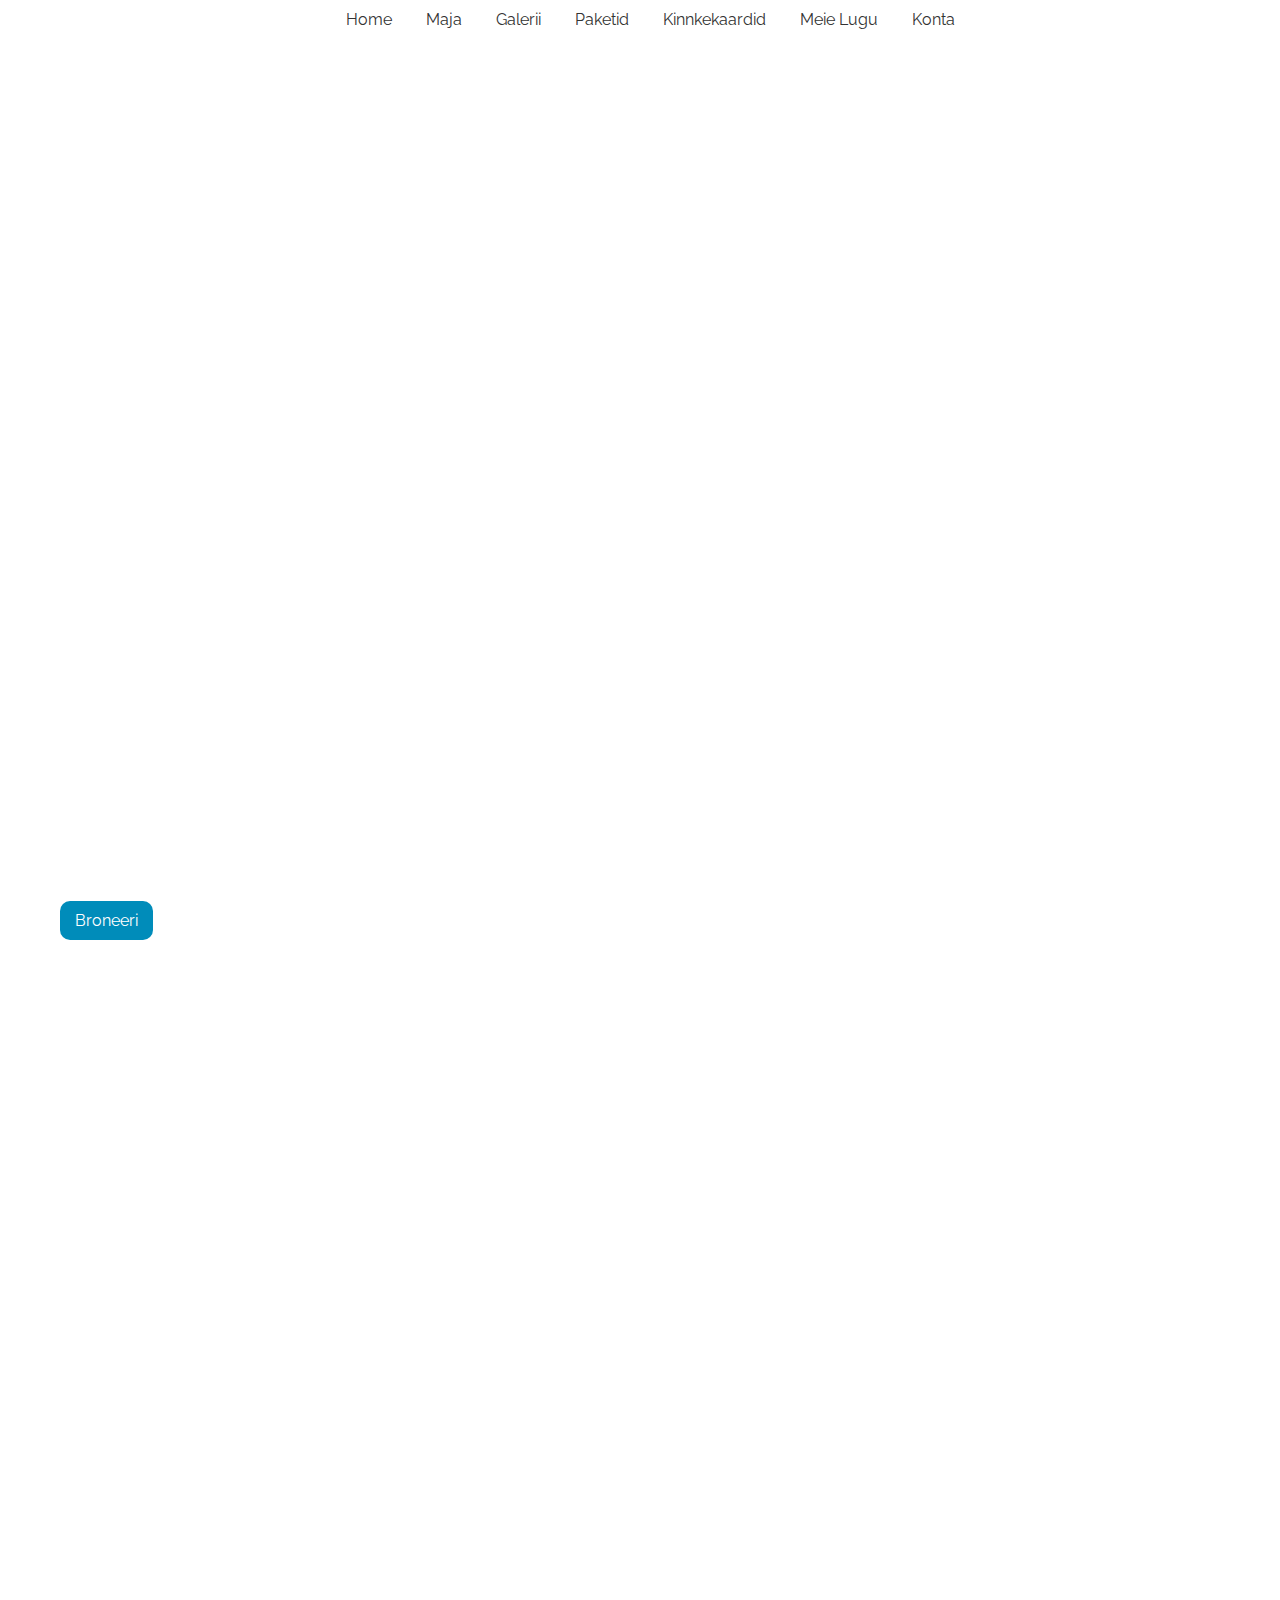
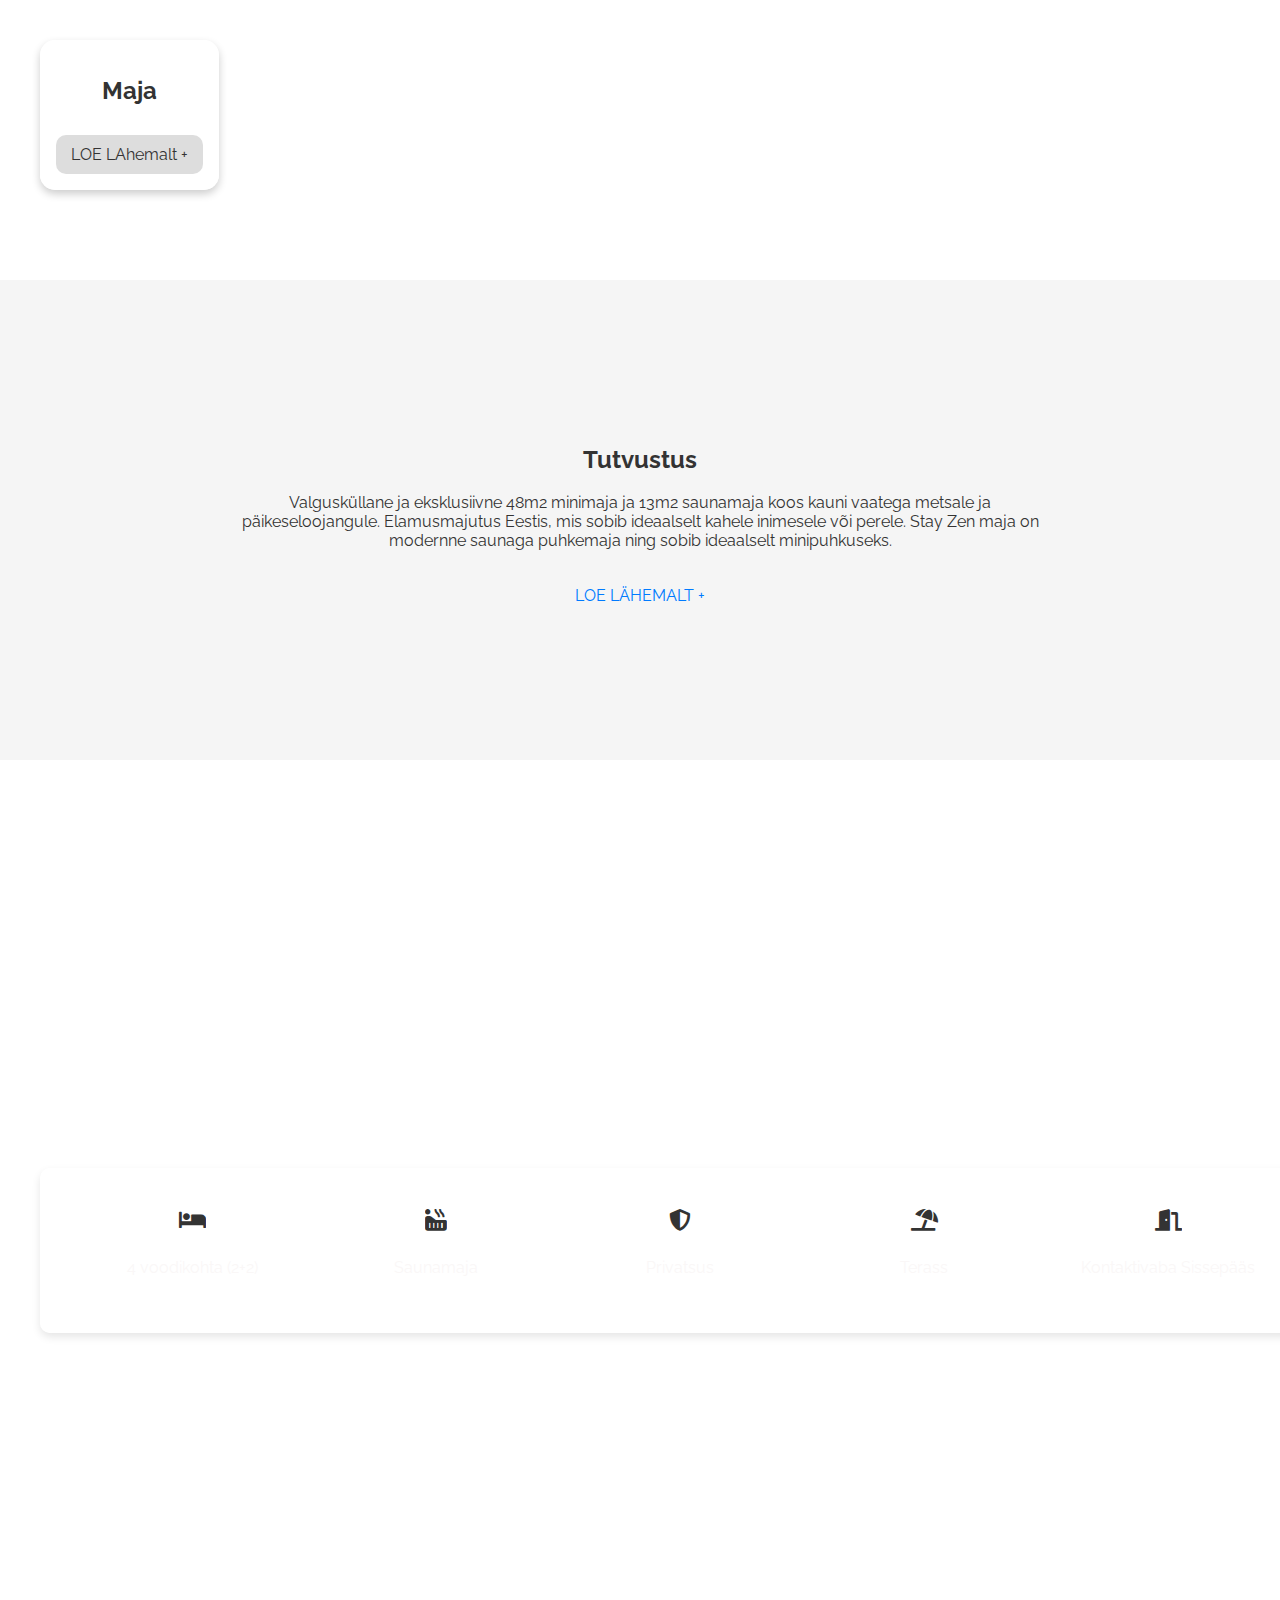
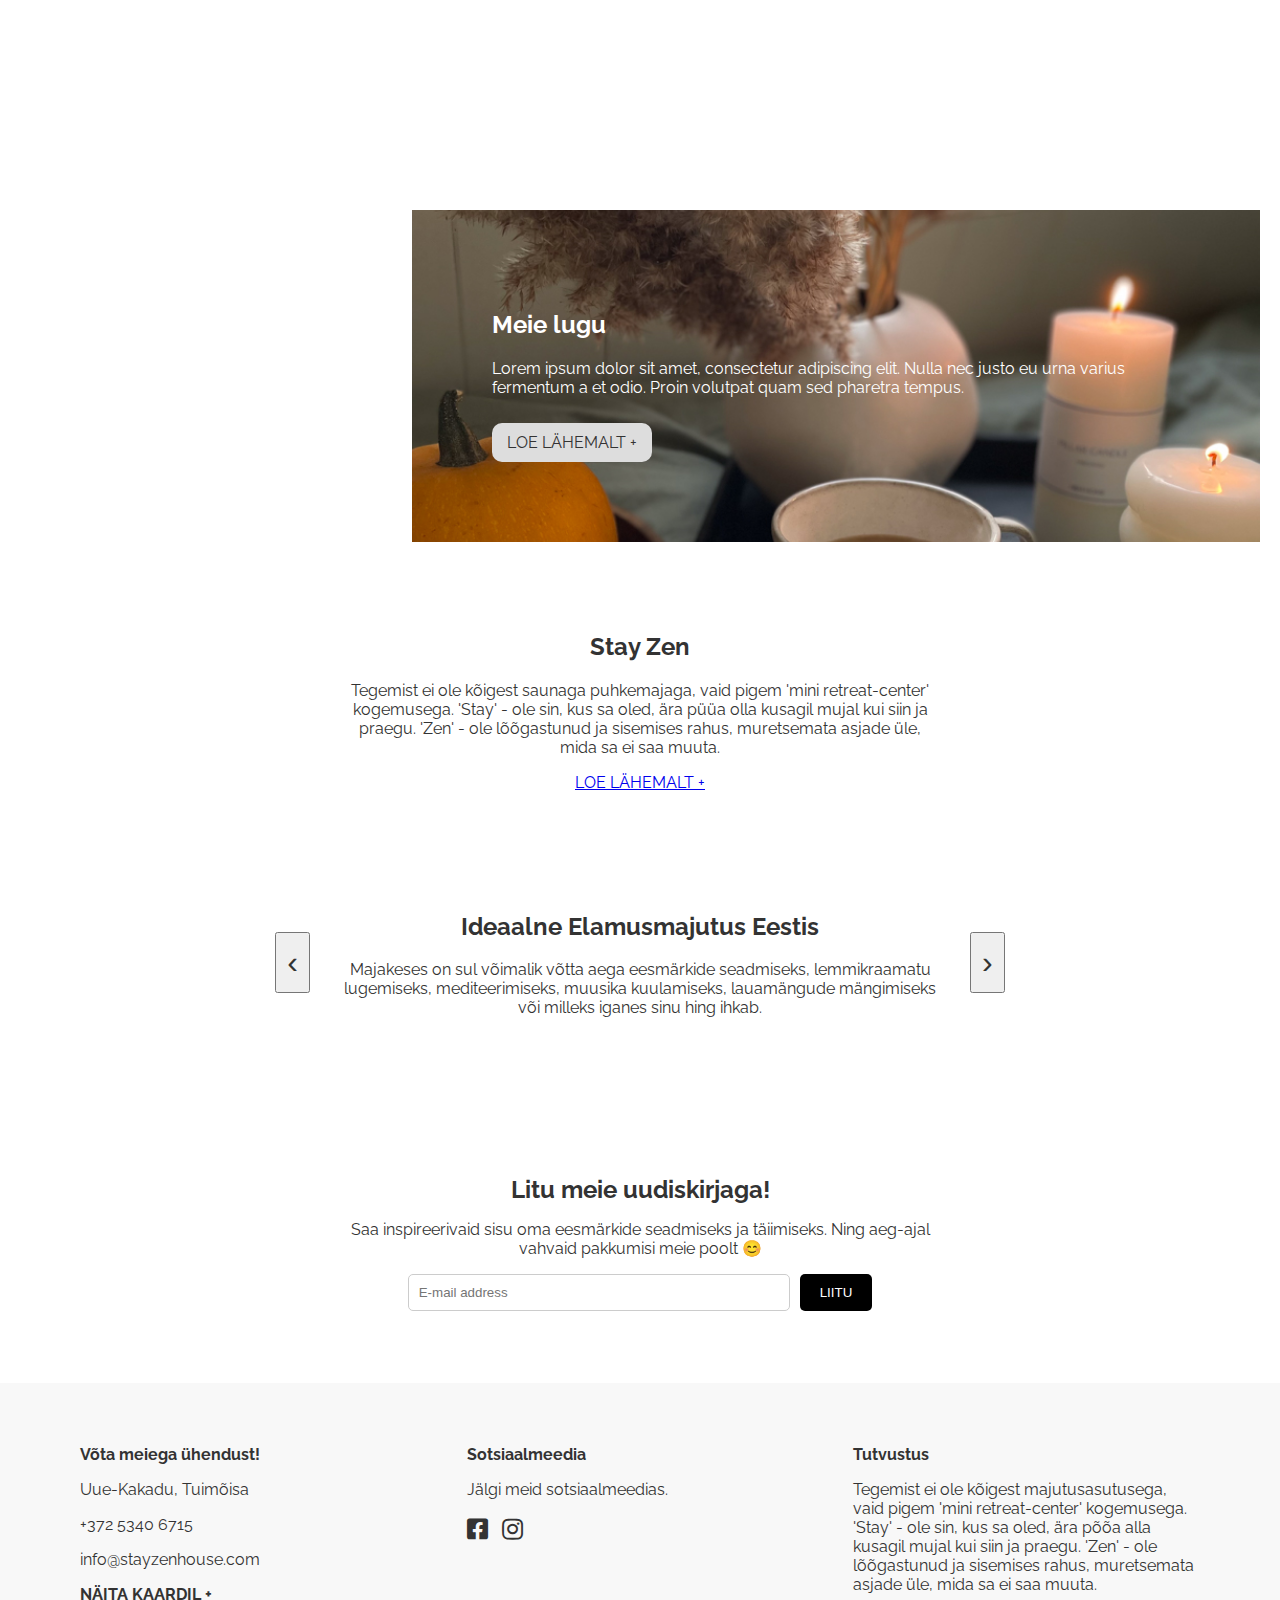
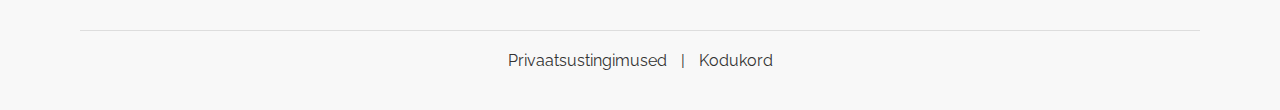
==== index.html @ d644ed97 "Initial commit" ====
<!DOCTYPE html>
<html lang="en">
<head>
    <meta charset="UTF-8">
    <title>Undva Ökoma - Avaleht</title>
    <link rel="stylesheet" type="text/css" href="style.css">
    <link rel="stylesheet" href="https://cdnjs.cloudflare.com/ajax/libs/font-awesome/5.15.3/css/all.min.css">
    <link rel="preconnect" href="https://fonts.googleapis.com">
<link rel="preconnect" href="https://fonts.gstatic.com" crossorigin>
<link href="https://fonts.googleapis.com/css2?family=Raleway:wght@100&display=swap" rel="stylesheet">
<link rel="stylesheet" href="https://use.fontawesome.com/releases/v5.15.3/css/all.css">
<link rel="stylesheet" href="https://cdnjs.cloudflare.com/ajax/libs/font-awesome/5.15.3/css/all.min.css">




</head>
<body>
    <nav>
        <!-- Navigation items here -->
        <!-- Example: -->
        <a href="Avaleht">Home</a>
        <a href="Broneeri">Maja</a>
        <a href="Gallerii">Galerii</a>
        <a href="Paketid">Paketid</a>
        <a href="Kinnkekaardid">Kinnkekaardid</a>
        <a href="Meie lugu">Meie Lugu</a>
        <a href="Kontank">Konta</a>
        <!-- Add other navigation links as needed -->
    </nav>

    <section id="first-section" class="background-section" style="background-image: url('assets/IMG_1840.jpg');">
        <h2 style="color: white;">Lorem Ipsum</h2>
        <div class="intro-text">
            <p style="color: white;">
                Lorem ipsum dolor sit amet, consectetur adipiscing elit. Sed eget bibendum ex.
            </p>
        </div>
        <a href="reservation_page.html" class="btn broneeri-btn">Broneeri</a>
    </section>
    
    


    <section id="second-section" class="background-section" style="background-image: url('assets/IMG_1742.jpg');">
        <div class="content-box">
            <h2>Maja</h2>
            <a href="more_info.html" class="btn">LOE LAhemalt +</a>
        </div>
    </section>

    <section id="tutvustus">
        <div class="content-box">
            <h2>Tutvustus</h2>
            <p>
                Valgusküllane ja eksklusiivne 48m2 minimaja ja 13m2 saunamaja koos kauni vaatega metsale ja päikeseloojangule. Elamusmajutus Eestis, mis sobib ideaalselt kahele inimesele või perele. Stay Zen maja on modernne saunaga puhkemaja ning sobib ideaalselt minipuhkuseks.
            </p>
            <a href="#" class="btn">LOE LÄHEMALT +</a>
        </div>
    </section>
    
    
    </section>

    <section id="features-section" class="background-section" style="background-image: url('assets/IMG_1794.jpg');">
        <div class="content-box features-grid">
            <div class="feature">
                <i class="fas fa-bed"></i>
                <p>4 voodikohta (2+2)</p>
            </div>
            <div class="feature">
                <i class="fas fa-hot-tub"></i>
                <p>Saunamaja</p>
            </div>
            <div class="feature">
                <i class="fas fa-shield-alt"></i>
                <p>Privatsus</p>
            </div>
            <div class="feature">
                <i class="fas fa-umbrella-beach"></i>
                <p>Terass</p>
            </div>
            <div class="feature">
                <i class="fas fa-door-open"></i>
                <p>Kontaktivaba Sissepääs</p>
            </div>
        </div>
    </section>
    
    
    
    

    <section id="meie-lugu" class="centered-section">
        <div class="map-container">
            <iframe src="https://www.google.com/maps/embed?pb=!1m18!1m12!1m3!1d33355.212229456374!2d21.92425379020368!3d58.499555048518786!2m3!1f0!2f0!3f0!3m2!1i1024!2i768!4f13.1!3m3!1m2!1s0x46f24e1848914f2d%3A0x2fe96d0fc12cf8d8!2sUndva%2C%2093451%20Saare%20County!5e0!3m2!1sen!2see!4v1700569974383!5m2!1sen!2see" width="100%" height="100%" frameborder="0" allowfullscreen="" aria-hidden="false" tabindex="0"></iframe>
        </div>
        <div class="content-container">
            <div class="text-content">
                <h2>Meie lugu</h2>
                <p>Lorem ipsum dolor sit amet, consectetur adipiscing elit. Nulla nec justo eu urna varius fermentum a et odio. Proin volutpat quam sed pharetra tempus.</p>
                <a href="your-link-url" class="btn">LOE LÄHEMALT +</a>
            </div>
        </div>
    </section>
    <!-- Stay Zen Section -->
<div class="stay-zen-container">
    <div class="stay-zen-content">
        <h2>Stay Zen</h2>
        <p>Tegemist ei ole kõigest saunaga puhkemajaga, vaid pigem 'mini retreat-center' kogemusega. 'Stay' - ole sin, kus sa oled, ära püüa olla kusagil mujal kui siin ja praegu. 'Zen' - ole lõõgastunud ja sisemises rahus, muretsemata asjade üle, mida sa ei saa muuta.</p>
        <a href="#" class="link-more">LOE LÄHEMALT +</a>
    </div>
</div>

<!-- Idealne Elamusmajutus Eestis Section -->
<div class="carousel-container">
    <button class="carousel-arrow left-arrow">‹</button>
    <div class="carousel-content">
        <h2>Ideaalne Elamusmajutus Eestis</h2>
        <p>Majakeses on sul võimalik võtta aega eesmärkide seadmiseks, lemmikraamatu lugemiseks, mediteerimiseks, muusika kuulamiseks, lauamängude mängimiseks või milleks iganes sinu hing ihkab.</p>
    </div>
    <button class="carousel-arrow right-arrow">›</button>
</div>

<section class="newsletter-signup">
    <div class="signup-overlay">
        <h2>Litu meie uudiskirjaga!</h2>
        <p>Saa inspireerivaid sisu oma eesmärkide seadmiseks ja täiimiseks. Ning aeg-ajal vahvaid pakkumisi meie poolt 😊</p>
        <form action="#" method="post">
            <input type="email" name="email" placeholder="E-mail address">
            <button type="submit">LIITU</button>
        </form>
    </div>
</section>

    
    
    
    
    
    
    
    <footer>
        <div class="footer-container">
            <div class="footer-column">
                <h4>Võta meiega ühendust!</h4>
                <p>Uue-Kakadu, Tuimõisa</p>
                <p>+372 5340 6715</p>
                <p>info@stayzenhouse.com</p>
                <a href="#" class="footer-link">NÄITA KAARDIL +</a>
            </div>
            <div class="footer-column">
                <h4>Sotsiaalmeedia</h4>
                <p>Jälgi meid sotsiaalmeedias.</p>
                <div class="social-icons">
                    <a href="#" class="social-link"><i class="fab fa-facebook-square"></i></a>
                    <a href="#" class="social-link"><i class="fab fa-instagram"></i></a>
                </div>
            </div>
            <div class="footer-column">
                <h4>Tutvustus</h4>
                <p>Tegemist ei ole kõigest majutusasutusega, vaid pigem 'mini retreat-center' kogemusega. 'Stay' - ole sin, kus sa oled, ära põõa alla kusagil mujal kui siin ja praegu. 'Zen' - ole lõõgastunud ja sisemises rahus, muretsemata asjade üle, mida sa ei saa muuta.</p>
            </div>
        </div>
        <div class="footer-bottom">
            <a href="#">Privaatsustingimused</a> | <a href="#">Kodukord</a>
        </div>
    </footer>
    
    
<script src="script.js"></script>
</body>
</html>
---- style.css ----
body, html {
    margin: 0;
    padding: 0;
    font-family: 'Raleway', sans-serif;
    font-weight: 400; /* Use a normal (400) font weight */
    background-color: #fff; /* White background for a clean, minimalistic look */
    color: #333; /* Soft black for text */
}

/* Additional styling for headings or specific elements if needed */
h1, h2, h3 {
    font-weight: 700; /* Use a bold (700) font weight for headings if desired */
}

nav {
    /* background-color: rgba(255, 255, 255, 0.5); Semi-transparent background */
    color: #3333;
    padding: 10px;
    text-align: center;
    position: absolute; /* Initially, the navbar is positioned absolutely */
    width: 100%;
    top: 0;
    transition: background-color 0.3s;
    z-index: 1000; /* Ensure the navbar is above other content */
}

nav.fixed {
    position: fixed; /* When fixed, the navbar stays at the top */
    background-color: #fff; /* Solid color when fixed */
}
nav a {
    color: #333;
    margin: 0 15px;
    text-decoration: none;
    font-size: 16px;
    transition: color 0.3s;
}

nav a:hover, nav a:focus {
    color: #555; /* Slightly darker for hover and focus states */
}

.background-section {
    background-size: cover; /* Ensures the image covers the entire section */
    background-position: center; /* Centers the image */
    height: 100vh; /* Adjust this value as needed */
    display: flex;
    align-items: center; /* This vertically centers the content inside the section */
    justify-content: center; /* This horizontally centers the content */
    margin-bottom: 50px; /* Adds space between sections */
}


#second-section {
    background-size: cover; /* Maintain aspect ratio and cover the section */
    background-repeat: no-repeat; /* Prevents image from repeating */
    background-position: center; /* Centers the image */
    height: 80vh; /* Adjust this value as needed */
    /* Other specific styles for #second-section */
}

/* ... rest of the styles ... */

.content-box {
    text-align: center;
    padding: 20px;
    background-color: rgba(255, 255, 255, 0.8); /* White with slight transparency */
}

/* Tutvustus section */
#tutvustus {
    background-color: #f5f5f5; /* Light gray background for contrast */
    padding: 40px 0; /* Vertical padding, horizontal padding to be set by content-box */
    text-align: center; /* Center text */
    display: flex; /* Use flexbox to align the content */
    flex-direction: column; /* Stack children vertically */
    align-items: center; /* Center children horizontally */
    justify-content: center; /* Center children vertically */
    min-height: 400px; /* Minimum height for the section */
}

#tutvustus .content-box {
    max-width: 800px; /* Set a max-width for the content for better readability */
    margin: 0 auto; /* Auto margins for horizontal centering */
    padding: 20px; /* Padding inside the content box */
    background-color: transparent; /* Ensure the background is transparent */
    box-shadow: none; /* No shadow for this box */
}

/* Tutvustus button */
#tutvustus .content-box a.btn {
    background: none;
    padding: 10px 20px; /* Padding inside the button */
    text-decoration: none;
    color: #007BFF;
    /* border: 1px solid #007BFF; Add border to the button */
    /* border-radius: 2px; Rounded corners for the button */
    transition: all 0.3s ease;
}

#tutvustus .content-box a.btn:hover {
    color: #0056b3;
    background-color: #ddd; /* Light background on hover */
    /* border-color: #0056b3; Darken border on hover */
}
.features-list {
    list-style: none;
    padding: 0;
}

.map, .story-background {
    /* Adjustments for responsiveness and flexbox layout */
    flex: 1; /* Each child will take up 50% of the space */
    width: 50%; /* Explicitly define the width */
    height: auto; /* Adjust height as needed */
    display: block; /* Reset from float to work with flexbox in the parent */
}

.story-background {
    background-size: cover;
    background-position: center;
}

.btn {
    background-color: #ddd; /* Light gray button */
    color: #333; /* Soft black text */
    padding: 10px 15px;
    text-decoration: none;
    display: inline-block;
    margin-top: 10px;
    border: none;
    border-radius: 5px;
    transition: background-color 0.3s;
}



.background-section {
    /* ... other styles ... */
    position: relative; /* Needed for absolute positioning inside */
    display: flex;
    flex-direction: column;
    justify-content: flex-end; /* Align content to the bottom */
    align-items: flex-start; /* Align content to the left */
    height: 100vh;
    padding: 40px; /* Increase padding inside the section */
}

.intro-text {
    margin-bottom: 40px; /* Increase space above the 'Broneeri' button */
    color: #fff; /* Text color */
    font-size: 1.2em; /* Text size */
    /* Position text slightly to the right */
    padding-left: 20px; /* Add padding to the left of the text */
    /* Add other text styles as needed */
}

.broneeri-btn {
    align-self: flex-start; /* Align the button to the start (left) */
    background-color: #008CBA; /* Button color */
    color: white; /* Text color */
    padding: 10px 15px; /* Padding inside the button */
    text-decoration: none; /* Remove underline from link */
    border: none;
    border-radius: 5px;
    /* Position button slightly to the right */
    margin-left: 20px; /* Add margin to the left of the button */
    /* Add other button styles as needed */
}

/* ... rest of the styles ... */

.features-section {
    /* ...existing styles... */
    display: flex;
    justify-content: center;
    align-items: center;
    text-align: center; /* Center text for all features */
}

.content-box.features-grid {
    display: grid;
    grid-template-columns: repeat(auto-fit, minmax(150px, 1fr)); /* Creates a responsive grid layout */
    gap: 20px; /* Space between grid items */
    max-width: 1200px; /* Maximum width of the grid */
    width: 100%; /* Makes the grid take up full width of the container */
    padding: 40px; /* Padding around the grid */
    background-color: rgba(255, 255, 255, 0.8); /* Semi-transparent white background */
    border-radius: 10px; /* Rounded corners for the content box */
    box-shadow: 0 4px 8px rgba(0, 0, 0, 0.1); /* Soft shadow for depth */
}

.features-section {
    /* ...existing styles... */
    display: flex;
    justify-content: center; /* Center horizontally */
    align-items: center; /* Center vertically */
    text-align: center; /* Center text for all features */
    padding: 40px; /* Add padding as necessary */
}

.content-box.features-grid {
    display: grid;
    grid-template-columns: repeat(auto-fit, minmax(150px, 1fr)); /* Creates a responsive grid layout */
    gap: 20px; /* Space between grid items */
    max-width: 1200px; /* Maximum width of the grid */
    width: 100%; /* Makes the grid take up the full width of the container */
    margin: auto; /* This will ensure the content-box is centered */
    padding: 40px; /* Padding around the grid */
    background-color: rgba(255, 255, 255, 0.8); /* Semi-transparent white background */
    border-radius: 10px; /* Rounded corners for the content box */
    box-shadow: 0 4px 8px rgba(0, 0, 0, 0.1); /* Soft shadow for depth */
}

.feature {
    display: flex;
    flex-direction: column;
    align-items: center;
    justify-content: center;
}

.feature i {
    font-size: 24px; /* Adjust the icon size */
    margin-bottom: 10px; /* Space between icon and text */
    transform: scale(0.9); /* Scale down the icon */
}

.feature p {
    font-size: 16px; /* Adjust text size if necessary */
    color: #faf7f7; /* Text color as per your global style */
}

/* Contact section layout */
#contact-section {
    display: flex;
    flex-wrap: nowrap; /* Prevents the flex items from wrapping */
    align-items: stretch; /* Stretches the flex items to fill the container */
    margin: 0; /* Removes margin */
    padding: 0; /* Removes padding */
    height: 50vh; /* Adjust the height of the section as per your design */
}

#contact-section {
    display: flex;
    height: 50vh; /* Adjust the height as needed */
}

.map {
    flex: 1; /* The map takes up half of the container */
    width: 50%; /* Set the width of the map to half of the container */
    height: 100%; /* Full height */
}

.map iframe {
    width: 100%; /* Ensure the iframe takes the full width */
    height: 100%; /* Ensure the iframe takes the full height */
    border: none; /* Remove the border around the iframe */
}

.story-background {
    flex: 1; /* The story background takes up the other half of the container */
    width: 50%; /* Set the width of the story background to half of the container */
    height: 100%; /* Full height */
    background: url('assets/IMG_0426.jpg') no-repeat center center;
    background-size: cover; /* Cover the entire area of the div */
    display: flex;
    justify-content: center; /* Center the content horizontally */
    align-items: center; /* Center the content vertically */
}

.content-box {
    background-color: rgba(255, 255, 255, 0.8); /* Semi-transparent white background */
    padding: 1em; /* Padding inside the content box */
    border-radius: 15px; /* Rounded corners for the content box */
    box-shadow: 0 4px 8px rgba(0, 0, 0, 0.2); /* Soft shadow for depth */
    width: auto; /* Let the width be determined by the content */
    max-width: 300px; /* Maximum width of the content box */
}

/* ... other styles for h2 and .btn ... */

/* Button styles */
.btn {
    /* Existing styles */
    transition: background-color 0.3s ease, color 0.3s ease; /* Smooth transition for hover effects */
    /* ... other styles ... */
    border-radius: 10px; /* Add rounded corners to the button */
}

/* Button hover effect similar to nav hover effect */
.btn:hover, .btn:focus {
    color: #fff; /* Darker text color on hover, similar to nav links */
    background-color: #ebebeb; /* Slightly lighter background on hover */
    text-decoration: none; /* No underline on hover */
}


footer {
    background-color: #f8f8f8; /* Light gray background */
    color: #333; /* Dark gray text color */
    padding: 40px 80px; /* Adjust padding to fit content */
}

.footer-container {
    display: flex;
    justify-content: space-between;
    align-items: flex-start;
    margin-bottom: 20px; /* Space above the footer-bottom */
}

.footer-column {
    flex: 1; /* Each column takes equal width */
    margin-right: 40px; /* Space between columns */
}

.footer-column:last-child {
    margin-right: 0; /* No margin for the last column */
}

h4 {
    font-weight: bold; /* Bold font for headings */
    margin-bottom: 10px; /* Space below the headings */
}

.footer-link {
    text-decoration: none; /* No underline for links */
    color: #333; /* Same dark gray text color */
    font-weight: bold; /* Bold font for 'NÄITA KAARDIL +' */
}

.social-icons {
    margin-top: 10px; /* Space above social icons */
}

.social-link {
    text-decoration: none; /* No underline for links */
    color: #333; /* Dark gray color for icons */
    font-size: 24px; /* Size of icons */
    margin-right: 10px; /* Space between icons */
}

.footer-bottom {
    text-align: center; /* Center the privacy/terms links */
    padding-top: 20px; /* Space above the links */
    border-top: 1px solid #ddd; /* Light gray border above the links */
}

.footer-bottom a {
    text-decoration: none; /* No underline for links */
    color: #333; /* Dark gray text color */
    margin: 0 10px; /* Space around the links */
}

@media screen and (max-width: 768px) {
    .footer-container {
        flex-direction: column;
    }

    .footer-column {
        margin-right: 0;
        margin-bottom: 20px; /* Space below each column on mobile */
    }

    .footer-bottom {
        padding-top: 0; /* Adjust padding for mobile */
    }
}

/* Styling for Font Awesome icons */
nav a i {
    font-size: 20px;
}

#meie-lugu {
    display: flex;
    align-items: flex-start; /* Align the top edges of the children */
    justify-content: space-between; /* Space between the map and content */
    padding: 20px; /* Adjust based on your layout requirements */
    height: auto; /* Height based on content */
}

.map-container {
    flex: 0 0 30%; /* Flex-grow, flex-shrink, and flex-basis */
    height: 300px; /* Adjust this based on your layout requirements */
    margin-right: 20px; /* Space between the map and the content */
}

.content-container {
    flex: 1; /* Take up the remaining space */
    color: #ffffff; 
    padding: 80px; /* Adjust based on your layout requirements */
    background-image: url('assets/IMG_0426.jpg'); /* Path to your background image */
    background-size: cover; /* Cover the entire area of the container */
    background-position: center; /* Center the image within the container */
    background-repeat: no-repeat; /* Do not repeat the image */
}

.map iframe {
    width: 100%;
    height: 100%; /* Full height of its container */
}

@media screen and (max-width: 768px) {
    #meie-lugu {
        flex-direction: column;
    }

    .map-container {
        width: 100%;
        margin-right: 0; /* Reset the margin for smaller screens */
        height: auto; /* Adjust height based on content for smaller screens */
    }

    .content-container {
        width: 100%;
        padding: 20px;
    }
}


.stay-zen-container {
    display: flex;
    justify-content: center;
    align-items: center;
    text-align: center;
    padding: 50px 0;
}

.stay-zen-content {
    max-width: 600px; /* Adjust as needed */
}

.carousel-container {
    display: flex;
    align-items: center;
    justify-content: center; /* Center the items horizontally */
    padding: 50px 0; /* Top and bottom padding */
}

.carousel-content {
    max-width: 600px; /* Set a max-width for the content for better readability */
    padding: 0 30px; /* Left and right padding */
    text-align: center; /* Center the text */
}

.carousel-arrow {
    font-size: 2em; /* Adjust the size of the arrows as needed */
    color: #333; /* Color of the arrow, adjust as needed */
    /* background: transparent; No background color for a cleaner look */
    /* border: 2px solid #333; Thin border, adjust color as needed */
    padding: 10px; /* Reduced padding for a thinner appearance */
    cursor: pointer;
    transition: color 0.3s, border-color 0.3s; /* Smooth transition for hover effect */
}

.carousel-arrow:hover {
    color: #000; /* Darker color on hover for better visibility */
    border-color: #000; /* Optionally change the border color on hover */
}

.left-arrow, .right-arrow {
    /* Additional specific positioning if needed */
}

/* Optional: Adjust the spacing around the arrows if they are too close to the container edges */
.carousel-container {
    padding: 50px; /* Increase padding if needed */
}

/* Optional: Media queries to adjust layout on smaller screens */
@media screen and (max-width: 768px) {
    .carousel-content {
        max-width: 100%; /* Full width on smaller screens */
        padding: 0 10px; /* Smaller padding on smaller screens */
    }
    
    .carousel-arrow {
        font-size: 1.5em; /* Smaller arrows on smaller screens */
        padding: 0 15px; /* Adjust padding as needed */
    }
}


.newsletter-signup {
    position: relative;
    background-image: url('assets/IMG_1400.jpg'); /* Replace with your image path */
    background-size: cover;
    background-position: center;
    height: 300px; /* Adjust to your preference */
    display: flex;
    align-items: center;
    justify-content: center;
}

.signup-overlay {
    background: rgba(255, 255, 255, 0.8); /* Semi-transparent white overlay */
    padding: 20px;
    text-align: center;
    width: 80%; /* Adjust to your preference */
    max-width: 600px; /* Adjust to your preference */
}

.newsletter-signup h2 {
    margin-bottom: 0.5em;
    color: #333; /* Adjust to your preference */
}

.newsletter-signup p {
    margin-bottom: 1em;
    color: #333; /* Adjust to your preference */
}

.newsletter-signup form {
    display: flex;
    justify-content: center;
    gap: 10px;
}

.newsletter-signup input[type="email"] {
    padding: 10px;
    border: 1px solid #ccc; /* Adjust to your preference */
    border-radius: 5px;
    width: 60%; /* Adjust to your preference */
}

.newsletter-signup button {
    padding: 10px 20px;
    border: none;
    border-radius: 5px;
    background-color: #000; /* Adjust to your preference */
    color: #fff; /* Adjust to your preference */
    cursor: pointer;
    transition: background-color 0.3s ease;
}

.newsletter-signup button:hover {
    background-color: #444; /* Adjust to your preference */
}
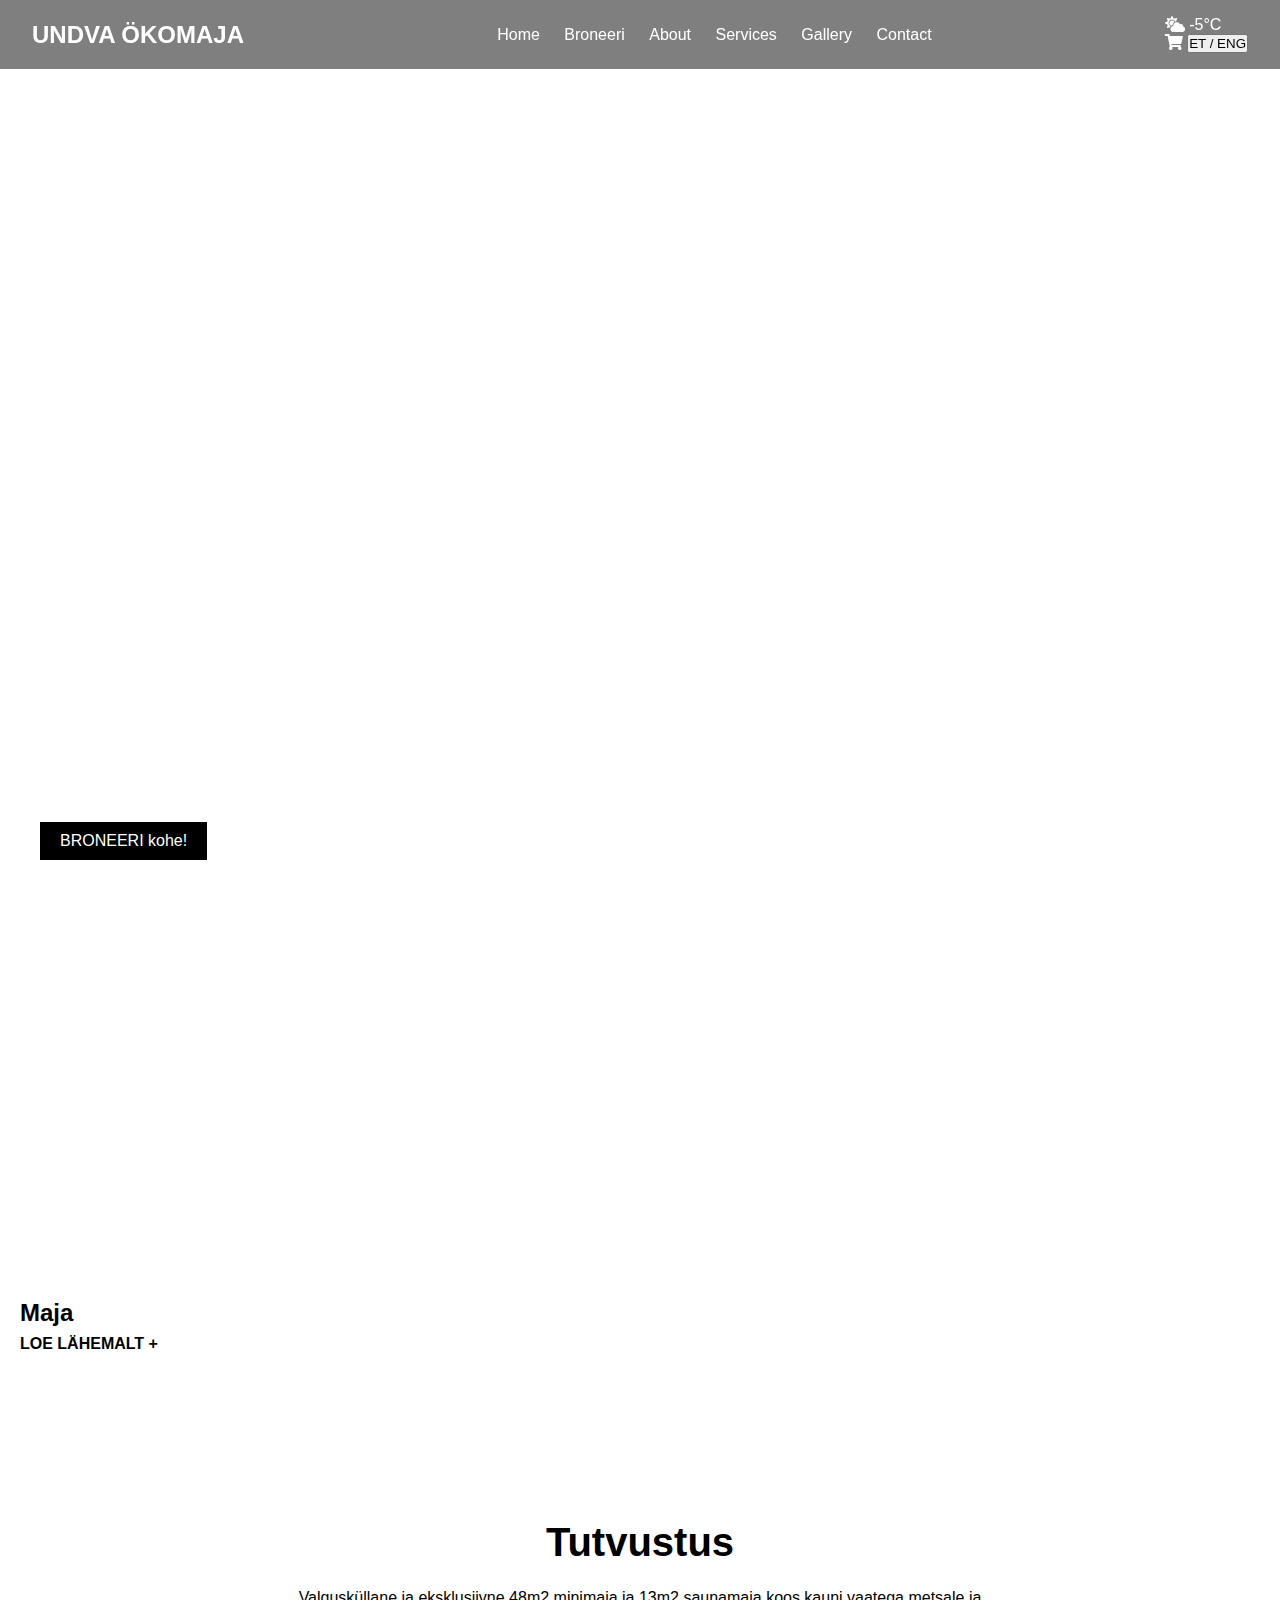
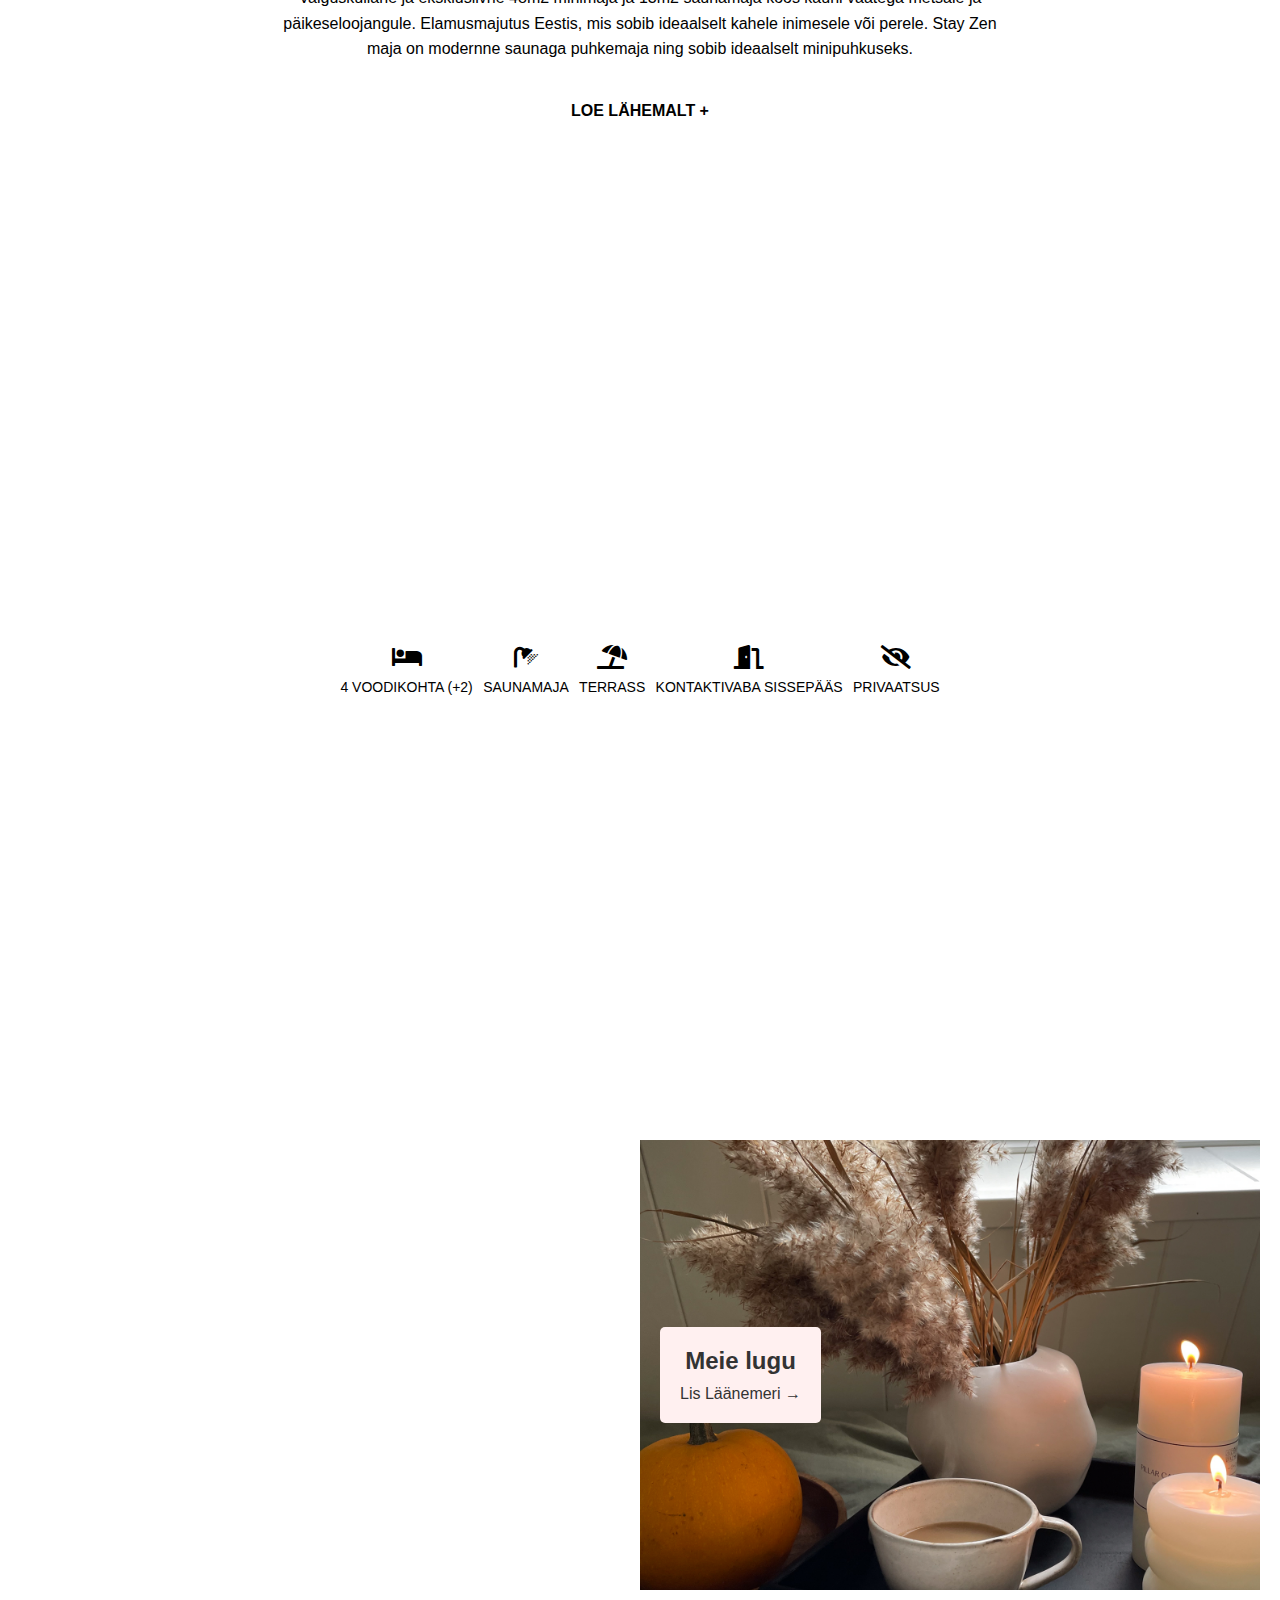
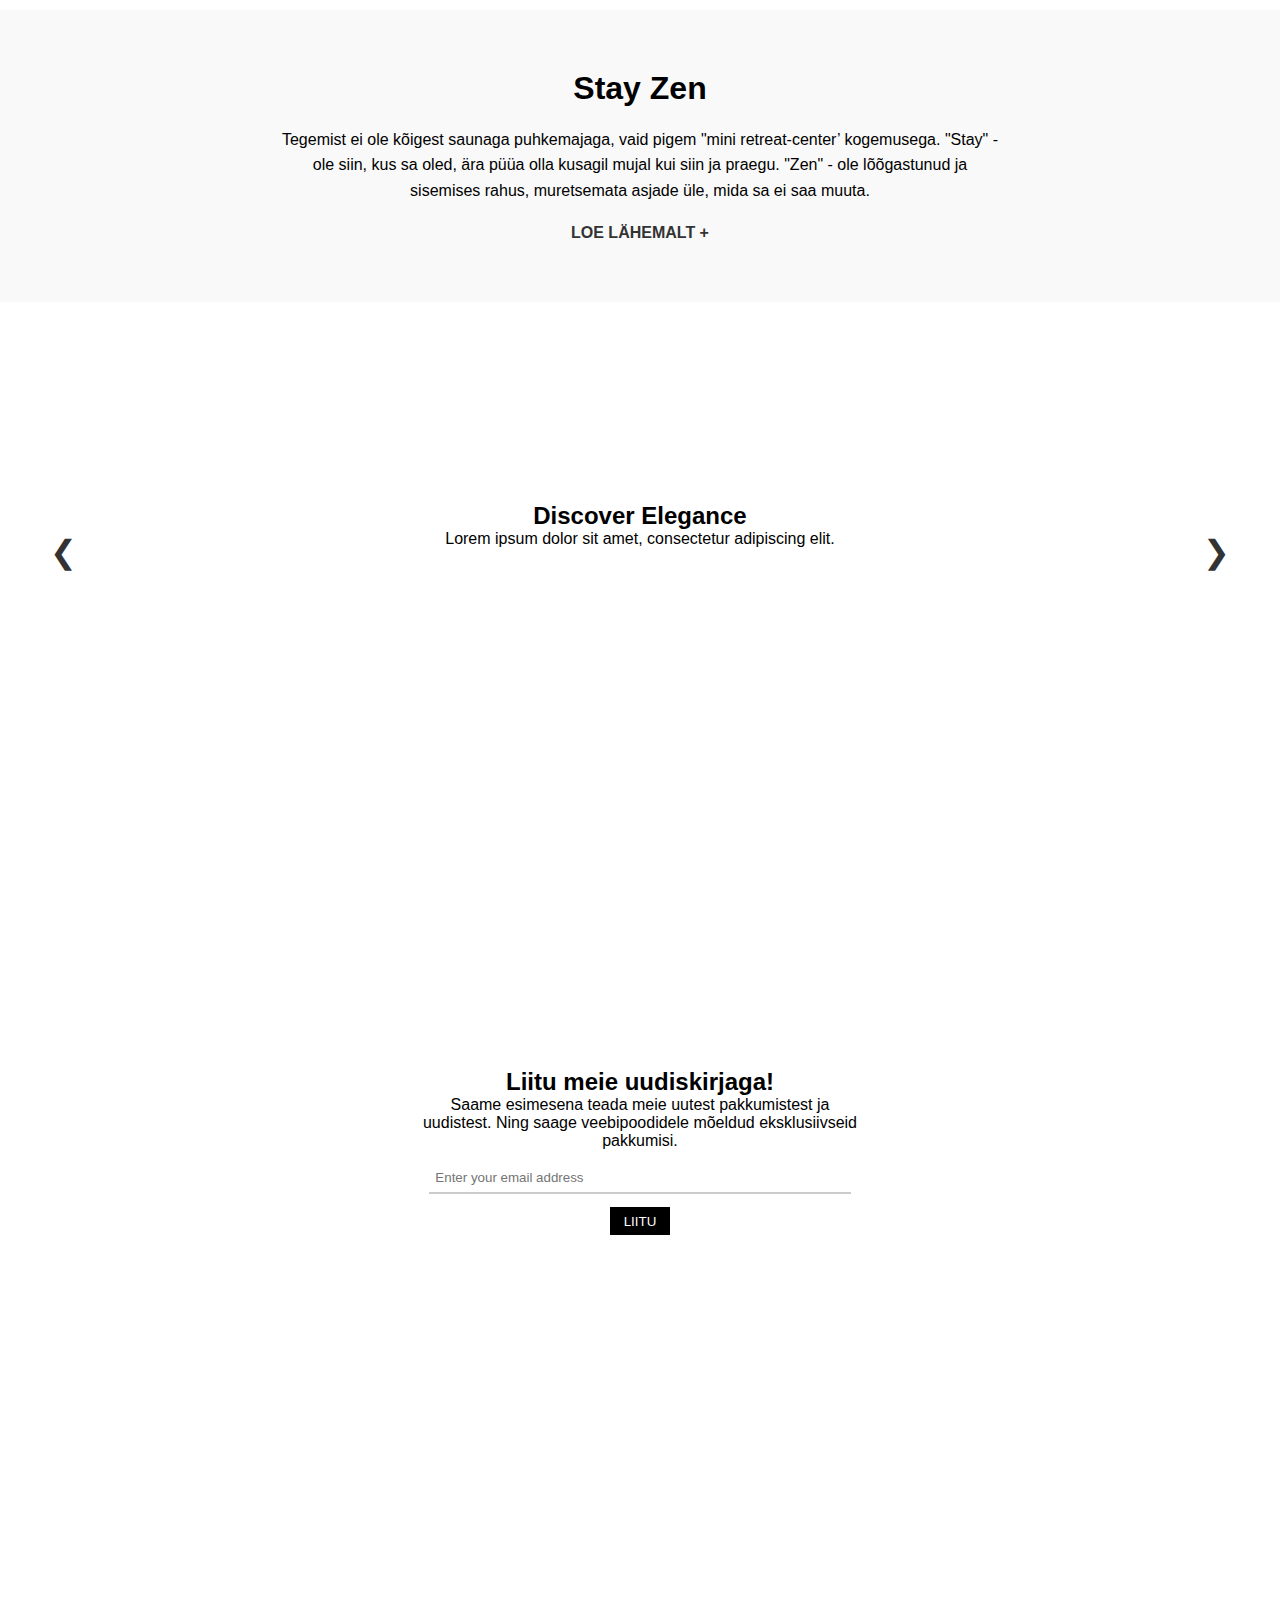
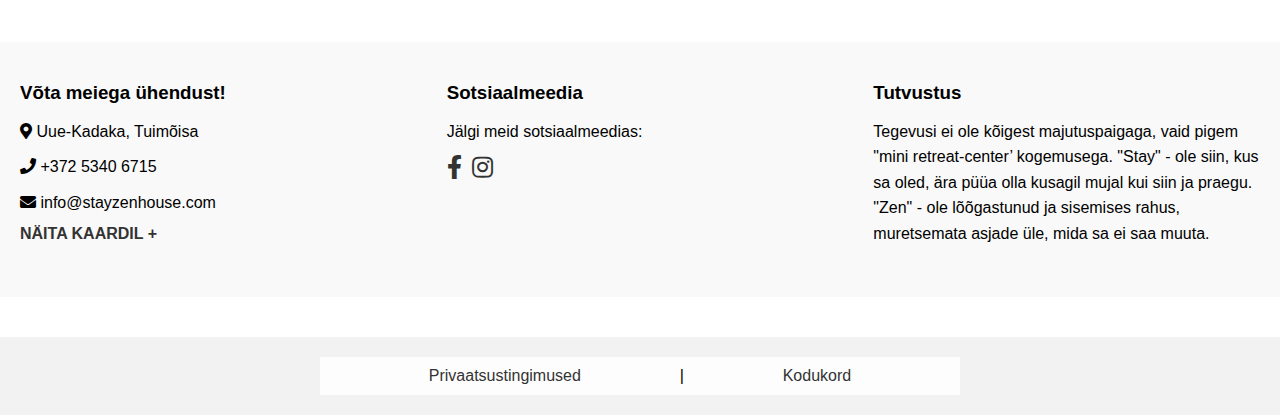
==== commit 1dec7f67: "re-design is done for the main page" ====
--- a/index.html
+++ b/index.html
@@ -2,172 +2,175 @@
 <html lang="en">
 <head>
     <meta charset="UTF-8">
-    <title>Undva Ökoma - Avaleht</title>
-    <link rel="stylesheet" type="text/css" href="style.css">
+    <meta name="viewport" content="width=device-width, initial-scale=1.0">
+    <title>Zen House</title>
+    <link rel="stylesheet" href="style.css">
     <link rel="stylesheet" href="https://cdnjs.cloudflare.com/ajax/libs/font-awesome/5.15.3/css/all.min.css">
-    <link rel="preconnect" href="https://fonts.googleapis.com">
-<link rel="preconnect" href="https://fonts.gstatic.com" crossorigin>
-<link href="https://fonts.googleapis.com/css2?family=Raleway:wght@100&display=swap" rel="stylesheet">
-<link rel="stylesheet" href="https://use.fontawesome.com/releases/v5.15.3/css/all.css">
-<link rel="stylesheet" href="https://cdnjs.cloudflare.com/ajax/libs/font-awesome/5.15.3/css/all.min.css">
-
-
-
+    <link rel="icon" type="image/png" href="favicon.png"> <!-- Replace with your favicon path -->
 
 </head>
 <body>
-    <nav>
-        <!-- Navigation items here -->
-        <!-- Example: -->
-        <a href="Avaleht">Home</a>
-        <a href="Broneeri">Maja</a>
-        <a href="Gallerii">Galerii</a>
-        <a href="Paketid">Paketid</a>
-        <a href="Kinnkekaardid">Kinnkekaardid</a>
-        <a href="Meie lugu">Meie Lugu</a>
-        <a href="Kontank">Konta</a>
-        <!-- Add other navigation links as needed -->
+
+<header class="navbar">
+    <div class="logo">UNDVA ÖKOMAJA</div>
+    <nav class="nav-links">
+        <a href="#home">Home</a>
+        <a href="#Broneeri">Broneeri</a>
+        <a href="#about">About</a>
+        <a href="#services">Services</a>
+        <a href="#gallery">Gallery</a>
+        <a href="#contact">Contact</a>
     </nav>
+    <div class="utilities">
+        <div class="weather">
+            <i class="fas fa-cloud-sun"></i> -5°C
+        </div>
+        <a href="#cart">
+            <i class="fas fa-shopping-cart"></i>
+        </a>
+        <button class="translate" onclick="translateToEnglish()">ET / ENG</button>
+    </div>
+</header>
 
-    <section id="first-section" class="background-section" style="background-image: url('assets/IMG_1840.jpg');">
-        <h2 style="color: white;">Lorem Ipsum</h2>
-        <div class="intro-text">
-            <p style="color: white;">
-                Lorem ipsum dolor sit amet, consectetur adipiscing elit. Sed eget bibendum ex.
-            </p>
-        </div>
-        <a href="reservation_page.html" class="btn broneeri-btn">Broneeri</a>
-    </section>
-    
-    
-
-
-    <section id="second-section" class="background-section" style="background-image: url('assets/IMG_1742.jpg');">
-        <div class="content-box">
-            <h2>Maja</h2>
-            <a href="more_info.html" class="btn">LOE LAhemalt +</a>
-        </div>
-    </section>
-
-    <section id="tutvustus">
-        <div class="content-box">
-            <h2>Tutvustus</h2>
-            <p>
-                Valgusküllane ja eksklusiivne 48m2 minimaja ja 13m2 saunamaja koos kauni vaatega metsale ja päikeseloojangule. Elamusmajutus Eestis, mis sobib ideaalselt kahele inimesele või perele. Stay Zen maja on modernne saunaga puhkemaja ning sobib ideaalselt minipuhkuseks.
-            </p>
-            <a href="#" class="btn">LOE LÄHEMALT +</a>
-        </div>
-    </section>
-    
-    
-    </section>
-
-    <section id="features-section" class="background-section" style="background-image: url('assets/IMG_1794.jpg');">
-        <div class="content-box features-grid">
-            <div class="feature">
-                <i class="fas fa-bed"></i>
-                <p>4 voodikohta (2+2)</p>
-            </div>
-            <div class="feature">
-                <i class="fas fa-hot-tub"></i>
-                <p>Saunamaja</p>
-            </div>
-            <div class="feature">
-                <i class="fas fa-shield-alt"></i>
-                <p>Privatsus</p>
-            </div>
-            <div class="feature">
-                <i class="fas fa-umbrella-beach"></i>
-                <p>Terass</p>
-            </div>
-            <div class="feature">
-                <i class="fas fa-door-open"></i>
-                <p>Kontaktivaba Sissepääs</p>
-            </div>
-        </div>
-    </section>
-    
-    
-    
-    
-
-    <section id="meie-lugu" class="centered-section">
-        <div class="map-container">
-            <iframe src="https://www.google.com/maps/embed?pb=!1m18!1m12!1m3!1d33355.212229456374!2d21.92425379020368!3d58.499555048518786!2m3!1f0!2f0!3f0!3m2!1i1024!2i768!4f13.1!3m3!1m2!1s0x46f24e1848914f2d%3A0x2fe96d0fc12cf8d8!2sUndva%2C%2093451%20Saare%20County!5e0!3m2!1sen!2see!4v1700569974383!5m2!1sen!2see" width="100%" height="100%" frameborder="0" allowfullscreen="" aria-hidden="false" tabindex="0"></iframe>
-        </div>
-        <div class="content-container">
-            <div class="text-content">
-                <h2>Meie lugu</h2>
-                <p>Lorem ipsum dolor sit amet, consectetur adipiscing elit. Nulla nec justo eu urna varius fermentum a et odio. Proin volutpat quam sed pharetra tempus.</p>
-                <a href="your-link-url" class="btn">LOE LÄHEMALT +</a>
-            </div>
-        </div>
-    </section>
-    <!-- Stay Zen Section -->
-<div class="stay-zen-container">
-    <div class="stay-zen-content">
-        <h2>Stay Zen</h2>
-        <p>Tegemist ei ole kõigest saunaga puhkemajaga, vaid pigem 'mini retreat-center' kogemusega. 'Stay' - ole sin, kus sa oled, ära püüa olla kusagil mujal kui siin ja praegu. 'Zen' - ole lõõgastunud ja sisemises rahus, muretsemata asjade üle, mida sa ei saa muuta.</p>
-        <a href="#" class="link-more">LOE LÄHEMALT +</a>
-    </div>
-</div>
-
-<!-- Idealne Elamusmajutus Eestis Section -->
-<div class="carousel-container">
-    <button class="carousel-arrow left-arrow">‹</button>
-    <div class="carousel-content">
-        <h2>Ideaalne Elamusmajutus Eestis</h2>
-        <p>Majakeses on sul võimalik võtta aega eesmärkide seadmiseks, lemmikraamatu lugemiseks, mediteerimiseks, muusika kuulamiseks, lauamängude mängimiseks või milleks iganes sinu hing ihkab.</p>
-    </div>
-    <button class="carousel-arrow right-arrow">›</button>
-</div>
-
-<section class="newsletter-signup">
-    <div class="signup-overlay">
-        <h2>Litu meie uudiskirjaga!</h2>
-        <p>Saa inspireerivaid sisu oma eesmärkide seadmiseks ja täiimiseks. Ning aeg-ajal vahvaid pakkumisi meie poolt 😊</p>
-        <form action="#" method="post">
-            <input type="email" name="email" placeholder="E-mail address">
-            <button type="submit">LIITU</button>
-        </form>
+<section class="hero">
+    <div class="hero-content">
+        <h1>Ela, Ole, Unista</h1>
+        <p>See on rohkem kui puhkus, see on mäletamist väärt kogemus...</p>
+        <a href="#" class="cta">BRONEERI kohe!</a>
     </div>
 </section>
 
-    
-    
-    
-    
-    
-    
-    
-    <footer>
-        <div class="footer-container">
-            <div class="footer-column">
-                <h4>Võta meiega ühendust!</h4>
-                <p>Uue-Kakadu, Tuimõisa</p>
-                <p>+372 5340 6715</p>
-                <p>info@stayzenhouse.com</p>
-                <a href="#" class="footer-link">NÄITA KAARDIL +</a>
-            </div>
-            <div class="footer-column">
-                <h4>Sotsiaalmeedia</h4>
-                <p>Jälgi meid sotsiaalmeedias.</p>
-                <div class="social-icons">
-                    <a href="#" class="social-link"><i class="fab fa-facebook-square"></i></a>
-                    <a href="#" class="social-link"><i class="fab fa-instagram"></i></a>
-                </div>
-            </div>
-            <div class="footer-column">
-                <h4>Tutvustus</h4>
-                <p>Tegemist ei ole kõigest majutusasutusega, vaid pigem 'mini retreat-center' kogemusega. 'Stay' - ole sin, kus sa oled, ära põõa alla kusagil mujal kui siin ja praegu. 'Zen' - ole lõõgastunud ja sisemises rahus, muretsemata asjade üle, mida sa ei saa muuta.</p>
-            </div>
+<section class="house-section">
+    <div class="house-content">
+        <h2>Maja</h2>
+        <a href="#read-more" class="read-more">LOE LÄHEMALT +</a>
+    </div>
+</section>
+
+<section class="introduction-section">
+    <div class="content">
+        <h2>Tutvustus</h2>
+        <p>Valgusküllane ja eksklusiivne 48m2 minimaja ja 13m2 saunamaja koos kauni vaatega metsale ja päikeseloojangule. Elamusmajutus Eestis, mis sobib ideaalselt kahele inimesele või perele. Stay Zen maja on modernne saunaga puhkemaja ning sobib ideaalselt minipuhkuseks.</p>
+        <a href="#details" class="read-more-link">LOE LÄHEMALT +</a>
+    </div>
+</section>
+
+<section class="amenities">
+    <div class="container">
+        <div class="amenity">
+            <i class="fas fa-bed"></i>
+            <span>4 VOODIKOHTA (+2)</span>
         </div>
-        <div class="footer-bottom">
-            <a href="#">Privaatsustingimused</a> | <a href="#">Kodukord</a>
+        <div class="amenity">
+            <i class="fas fa-shower"></i>
+            <span>SAUNAMAJA</span>
         </div>
-    </footer>
-    
-    
+        <div class="amenity">
+            <i class="fas fa-umbrella-beach"></i>
+            <span>TERRASS</span>
+        </div>
+        <div class="amenity">
+            <i class="fas fa-door-open"></i>
+            <span>KONTAKTIVABA SISSEPÄÄS</span>
+        </div>
+        <div class="amenity">
+            <i class="fas fa-eye-slash"></i>
+            <span>PRIVAATSUS</span>
+        </div>
+    </div>
+</section>
+<section class="content-section">
+  <div class="map">
+    <!-- The Google Maps iframe would be placed here. -->
+    <iframe src="https://www.google.com/maps/embed?..." width="600" height="450" style="border:0;" allowfullscreen="" loading="lazy"></iframe>
+  </div>
+  <div class="details">
+    <div class="header">
+      <!-- Container for both "Meie Lugu" and "Lis" text -->
+      <div class="header-container">
+        <h2>Meie lugu</h2>
+        <a href="your-link-for-lis">Lis Läänemeri →</a>
+      </div>
+    </div>
+  </div>
+</section>
+
+<section class="zen-section">
+  <div class="content">
+    <h1>Stay Zen</h1>
+    <p>Tegemist ei ole kõigest saunaga puhkemajaga, vaid pigem "mini retreat-center’ kogemusega. "Stay" - ole siin, kus sa oled, ära püüa olla kusagil mujal kui siin ja praegu. "Zen" - ole lõõgastunud ja sisemises rahus, muretsemata asjade üle, mida sa ei saa muuta.</p>
+    <a href="#" class="cta-link">LOE LÄHEMALT +</a>
+  </div>
+</section>
+
+
+<section class="slider-container">
+  <!-- Slide 1 -->
+  <div class="slider-container">
+    <!-- Slides wrapper -->
+    <div class="slides">
+      <!-- Slide 1 -->
+      <div class="slide">
+        <h2>Discover Elegance</h2>
+        <p>Lorem ipsum dolor sit amet, consectetur adipiscing elit.</p>
+      </div>
+      <!-- Slide 2 -->
+      <div class="slide">
+        <h2>Unmatched Quality</h2>
+        <p>Ut enim ad minim veniam, quis nostrud exercitation ullamco laboris nisi ut aliquip.</p>
+      </div>
+      <!-- ... more slides ... -->
+    </div>
+    <!-- Arrows for manual control -->
+    <div class="arrow left-arrow">&#10094;</div>
+    <div class="arrow right-arrow">&#10095;</div>
+  </div>
+  
+</section>
+
+
+<section class="subscription-section">
+  <div class="subscription-box">
+    <h2>Liitu meie uudiskirjaga!</h2>
+    <p>Saame esimesena teada meie uutest pakkumistest ja uudistest. Ning saage veebipoodidele mõeldud eksklusiivseid pakkumisi.</p>
+    <form action="YOUR_BACKEND_ENDPOINT" method="POST" class="subscription-form">
+      <input type="email" name="email" placeholder="Enter your email address" required>
+      <button type="submit">LIITU</button>
+    </form>
+  </div>
+</section>
+
+<footer class="footer-section">
+  <div class="footer-column">
+    <h3>Võta meiega ühendust!</h3>
+    <p><i class="fas fa-map-marker-alt"></i> Uue-Kadaka, Tuimõisa</p>
+    <p><i class="fas fa-phone"></i> +372 5340 6715</p>
+    <p><i class="fas fa-envelope"></i> info@stayzenhouse.com</p>
+    <a href="#" class="map-link">NÄITA KAARDIL +</a>
+  </div>
+  <div class="footer-column">
+    <h3>Sotsiaalmeedia</h3>
+    <p>Jälgi meid sotsiaalmeedias:</p>
+    <div class="social-icons">
+      <a href="#" class="social-icon"><i class="fab fa-facebook-f"></i></a>
+      <a href="#" class="social-icon"><i class="fab fa-instagram"></i></a>
+    </div>
+  </div>
+  <div class="footer-column">
+    <h3>Tutvustus</h3>
+    <p>Tegevusi ei ole kõigest majutuspaigaga, vaid pigem "mini retreat-center’ kogemusega. "Stay" - ole siin, kus sa oled, ära püüa olla kusagil mujal kui siin ja praegu. "Zen" - ole lõõgastunud ja sisemises rahus, muretsemata asjade üle, mida sa ei saa muuta.</p>
+  </div>
+</footer>
+
+<footer class="legal-footer">
+  <div class="container">
+    <a href="#privacy">Privaatsustingimused</a> | 
+    <a href="#terms">Kodukord</a>
+  </div>
+</footer>
+
+
 <script src="script.js"></script>
+
 </body>
 </html>
--- a/style.css
+++ b/style.css
@@ -1,538 +1,498 @@
-body, html {
+/* Reset default browser styling */
+* {
     margin: 0;
     padding: 0;
-    font-family: 'Raleway', sans-serif;
-    font-weight: 400; /* Use a normal (400) font weight */
-    background-color: #fff; /* White background for a clean, minimalistic look */
-    color: #333; /* Soft black for text */
-}
-
-/* Additional styling for headings or specific elements if needed */
-h1, h2, h3 {
-    font-weight: 700; /* Use a bold (700) font weight for headings if desired */
-}
-
-nav {
-    /* background-color: rgba(255, 255, 255, 0.5); Semi-transparent background */
-    color: #3333;
-    padding: 10px;
+    box-sizing: border-box;
+}
+
+/* Set base font and full height for body and html */
+body, html {
+    height: 100%;
+    font-family: 'Arial', sans-serif;
+}
+
+/* Style links */
+a {
+    text-decoration: none;
+    color: inherit;
+}
+
+/* Fixed navbar styling */
+.navbar {
+    display: flex;
+    justify-content: space-between;
+    align-items: center;
+    background: rgba(0, 0, 0, 0.5); /* Semi-transparent background */
+    color: white;
+    padding: 1em 2em;
+    position: fixed; /* Fix the navbar at the top */
+    width: 100%; /* Full width */
+    z-index: 1000; /* Ensure navbar is above the image */
+}
+
+/* Logo styling */
+.logo {
+    font-weight: bold;
+    font-size: 1.5em;
+}
+
+/* Navigation link styling */
+.nav-links a {
+    color: white;
+    margin-left: 20px;
+    font-size: 1em;
+}
+
+/* Hover effect for navigation links */
+.nav-links a:hover {
+    color: #ccc;
+}
+
+/* Weather icon styling */
+.weather {
+    font-size: 1em;
+}
+
+/* Hero section styling */
+.hero {
+  background-image: url('assets/IMG_1840.jpg'); /* Replace with your actual hero image path */
+  background-size: cover;
+  background-position: center center;
+  background-repeat: no-repeat;
+  position: relative;
+  height: 100vh; /* Full viewport height for the hero section */
+  margin-bottom: 50px; /* Space between hero and the next section */
+}
+
+/* Hero content styling */
+.hero-content {
+  position: absolute;
+  bottom: 40px; /* Adjust the value as needed to move content from the bottom */
+  left: 40px; /* Adjust the value as needed to move content from the left */
+  color: white;
+  text-align: left; /* Align text to the left */
+  max-width: 900px; /* Adjust the width as necessary */
+}
+
+.hero-content h1 {
+  font-size: 2.5rem; /* Adjust size as needed */
+  margin-bottom: 0.5rem; /* Space between the heading and paragraph */
+}
+
+.hero-content p {
+  font-size: 1rem; /* Adjust size as needed */
+  margin-bottom: 1.5rem; /* Space between the paragraph and the link */
+}
+
+/* CTA link styling */
+.hero-content .cta {
+  font-size: 1rem;
+  padding: 10px 20px;
+  background-color: #000; /* Button background */
+  color: #fff; /* Button text color */
+  text-decoration: none; /* Remove underline from link */
+  border: none; /* Remove border */
+  cursor: pointer;
+  display: inline-block; /* Make the link behave like a button */
+}
+
+/* Adjust CTA link appearance on hover */
+.hero-content .cta:hover {
+  background-color: #333; /* Darken button on hover */
+}
+
+
+/* House Section Styling */
+.house-section {
+  position: relative; /* This ensures that the absolute positioning is relative to this section */
+  background-image: url('assets/IMG_1742.jpg'); /* Add your house section image here */
+  background-size: cover;
+  background-position: center center;
+  background-repeat: no-repeat;
+  height: 500px; /* Adjust as needed to fit the house image */
+}
+
+/* House Content Styling */
+.house-content {
+  background: rgba(255, 255, 255, 0.8); /* Semi-transparent background for content */
+  position: absolute; /* Absolutely position the content within the house-section */
+  bottom: 20px; /* Position from the bottom of the house-section */
+  left: 20px; /* Position from the left of the house-section */
+  width: 200px; /* Width of the content box */
+  height: 200px; /* Height of the content box, making it square */
+  display: flex;
+  flex-direction: column;
+  justify-content: center;
+  align-items: flex-start;
+  text-align: left;
+}
+
+.house-section h2,
+.house-section .read-more {
+  margin: 0 0 8px; /* Space between the title and the link */
+  color: #000; /* Text color */
+}
+
+.read-more {
+  color: #000;
+  text-decoration: none; /* No underline */
+  font-weight: bold; /* Bold font weight */
+  background: none; /* No background */
+  border: none; /* No border */
+  padding: 0; /* No padding */
+  cursor: pointer; /* Cursor to pointer to indicate it's clickable */
+}
+
+
+
+
+/* Previous styles above */
+
+/* Introduction section styles */
+.introduction-section {
+    background: #fff; /* Assuming a white background */
+    padding: 50px 0; /* Top and bottom padding for spacing */
+    text-align: center; /* Center the text */
+  }
+  
+  .content {
+    width: 80%; /* Adjust the width as needed */
+    margin: 0 auto; /* Center the content block */
+    padding: 20px; /* Inner padding for the content */
+  }
+  
+  .introduction-section h2 {
+    font-size: 2.5em; /* Adjust the size as needed */
+    margin-bottom: 20px; /* Spacing between the title and paragraph */
+  }
+  
+  .introduction-section p {
+    font-size: 1em; /* Adjust the size as needed */
+    margin-bottom: 20px; /* Spacing between the paragraph and the link */
+  }
+  
+  .read-more-link {
+    font-weight: bold;
+    color: #000; /* Text color for the link */
+    display: inline-block; /* To apply margin */
+    margin-top: 20px; /* Spacing above the link */
+  }
+  
+  .read-more-link:hover {
+    text-decoration: underline; /* Hover effect for the link */
+  }
+  
+  /* Responsive adjustments */
+  @media (max-width: 768px) {
+    .content {
+      width: 95%; /* Increase width for smaller screens */
+    }
+  
+    .introduction-section h2 {
+      font-size: 2em; /* Smaller font size for smaller screens */
+    }
+  }
+  
+/* ... existing styles ... */
+
+.amenities {
+    background-image: url('assets/IMG_1794.jpg'); /* Replace with the actual image path */
+    background-size: cover;
+    background-position: center center;
+    background-repeat: no-repeat;
+    position: relative;
+    height: 100vh; /* Full viewport height for hero */
+    display: flex;
+    justify-content: center;
+    align-items: center;
+    padding-top: 60px; /* Adjust if your navbar height is different */
+    margin-bottom: 50px; /* Space between hero and house section */
+  }
+  
+  .container {
+    display: flex;
+    justify-content: space-evenly;
+    align-items: center;
+    width: 50%; /* You may adjust the width as necessary */
+    height: 50%;
+    background: rgba(255, 255, 255, 0.8); /* Semi-transparent background for the icons and text */
+    padding: 10px; /* Padding inside the container */
+  }
+  
+  .amenity {
+    display: flex;
+    flex-direction: column;
+    align-items: center;
+  }
+  
+  .amenity i {
+    font-size: 24px; /* Icon size */
+    margin-bottom: 10px; /* Space between icon and text */
+    display: block; /* Ensure the icon is on a new line */
+  }
+  
+  .amenity span {
+    font-size: 14px; /* Text size */
     text-align: center;
-    position: absolute; /* Initially, the navbar is positioned absolutely */
-    width: 100%;
-    top: 0;
-    transition: background-color 0.3s;
-    z-index: 1000; /* Ensure the navbar is above other content */
-}
-
-nav.fixed {
-    position: fixed; /* When fixed, the navbar stays at the top */
-    background-color: #fff; /* Solid color when fixed */
-}
-nav a {
-    color: #333;
-    margin: 0 15px;
-    text-decoration: none;
-    font-size: 16px;
-    transition: color 0.3s;
-}
-
-nav a:hover, nav a:focus {
-    color: #555; /* Slightly darker for hover and focus states */
-}
-
-.background-section {
-    background-size: cover; /* Ensures the image covers the entire section */
-    background-position: center; /* Centers the image */
-    height: 100vh; /* Adjust this value as needed */
-    display: flex;
-    align-items: center; /* This vertically centers the content inside the section */
-    justify-content: center; /* This horizontally centers the content */
-    margin-bottom: 50px; /* Adds space between sections */
-}
-
-
-#second-section {
-    background-size: cover; /* Maintain aspect ratio and cover the section */
-    background-repeat: no-repeat; /* Prevents image from repeating */
-    background-position: center; /* Centers the image */
-    height: 80vh; /* Adjust this value as needed */
-    /* Other specific styles for #second-section */
-}
-
-/* ... rest of the styles ... */
-
-.content-box {
-    text-align: center;
-    padding: 20px;
-    background-color: rgba(255, 255, 255, 0.8); /* White with slight transparency */
-}
-
-/* Tutvustus section */
-#tutvustus {
-    background-color: #f5f5f5; /* Light gray background for contrast */
-    padding: 40px 0; /* Vertical padding, horizontal padding to be set by content-box */
-    text-align: center; /* Center text */
-    display: flex; /* Use flexbox to align the content */
-    flex-direction: column; /* Stack children vertically */
-    align-items: center; /* Center children horizontally */
-    justify-content: center; /* Center children vertically */
-    min-height: 400px; /* Minimum height for the section */
-}
-
-#tutvustus .content-box {
-    max-width: 800px; /* Set a max-width for the content for better readability */
-    margin: 0 auto; /* Auto margins for horizontal centering */
-    padding: 20px; /* Padding inside the content box */
-    background-color: transparent; /* Ensure the background is transparent */
-    box-shadow: none; /* No shadow for this box */
-}
-
-/* Tutvustus button */
-#tutvustus .content-box a.btn {
-    background: none;
-    padding: 10px 20px; /* Padding inside the button */
-    text-decoration: none;
-    color: #007BFF;
-    /* border: 1px solid #007BFF; Add border to the button */
-    /* border-radius: 2px; Rounded corners for the button */
-    transition: all 0.3s ease;
-}
-
-#tutvustus .content-box a.btn:hover {
-    color: #0056b3;
-    background-color: #ddd; /* Light background on hover */
-    /* border-color: #0056b3; Darken border on hover */
-}
-.features-list {
-    list-style: none;
-    padding: 0;
-}
-
-.map, .story-background {
-    /* Adjustments for responsiveness and flexbox layout */
-    flex: 1; /* Each child will take up 50% of the space */
-    width: 50%; /* Explicitly define the width */
-    height: auto; /* Adjust height as needed */
-    display: block; /* Reset from float to work with flexbox in the parent */
-}
-
-.story-background {
+  }
+  
+  /* Add media queries for responsiveness if needed */
+  
+  @media (max-width: 768px) {
+    .container {
+      flex-direction: column;
+    }
+    .split-screen-container {
+      display: flex;
+    }
+  }
+
+
+  .content-section {
+    display: flex;
+    justify-content: space-between;
+    margin: 20px;
+    max-height: 450px;
+    gap: 20px; /* This will create a gap between the flex items */
+  }
+  
+  .map iframe {
+    width: 600px;
+    height: 450px;
+    border: 0;
+    flex-shrink: 0;
+  }
+  
+  .details {
+    flex-grow: 1;
+    display: flex;
+    flex-direction: column;
+    justify-content: center;
+    background-image: url('assets/IMG_0442.jpg');
     background-size: cover;
     background-position: center;
-}
-
-.btn {
-    background-color: #ddd; /* Light gray button */
-    color: #333; /* Soft black text */
-    padding: 10px 15px;
+    padding: 20px;
+  }
+  
+  .header-container {
+    background-color: #fff0f0;
+    color: #333;
+    padding: 20px;
+    border-radius:5px; 
+    text-align: center;
+    font-family: 'Arial', sans-serif;
+    font-size: 16px;
+    display: inline-block;
+    margin-top: 20px; /* Adjust if more space is needed */
+  }
+  
+  .header-container p, .header-container a {
+    margin: 0;
     text-decoration: none;
+  }
+  
+  .header-container a {
+    display: block;
+    margin-top: 10px;
+  }
+  
+  /* Additional styles for other elements can be added here */
+
+  /* styles.css */
+  /* Zen Section */
+
+  .zen-section {
+    background: #f9f9f9; /* Assuming a light background similar to the image */
+    padding: 40px 0; /* Spacing above and below the content */
+  }
+  
+  .content {
+    width: 60%; /* Adjust width as needed */
+    margin: 0 auto; /* Center the content block */
+    text-align: center;
+  }
+  
+  .content h1 {
+    margin-bottom: 20px; /* Space between the heading and paragraph */
+    font-size: 2em; /* Large font size for the heading */
+  }
+  
+  .content p {
+    margin-bottom: 20px; /* Space between the paragraph and the call-to-action link */
+    line-height: 1.6; /* Increased line height for better readability */
+  }
+  
+  .content .cta-link {
+    color: #333; /* Darker text color for the link for contrast */
+    text-decoration: none; /* No underline */
+    font-weight: bold; /* Bold font weight for the link */
+  }
+  
+/* styles.css */
+.slider-container {
+  position: relative;
+  width: 100%;
+  max-width: 1200px; /* Adjust to match the width in the original design */
+  margin: auto;
+  padding: 100px 0; /* Increase padding to add space on the top and bottom */
+  box-sizing: border-box;
+  text-align: center; /* Center the text horizontally */
+}
+
+/* styles.css */
+.slider-container {
+  position: relative;
+  max-width: 1200px;
+  height: 300px; /* Adjust height as needed */
+  margin: auto;
+  overflow: hidden;
+  margin-bottom: 100px;
+}
+
+.slides {
+  display: flex;
+  transition: transform 0.5s ease; /* Smooth transition for the sliding effect */
+}
+
+.slide {
+  min-width: 100%; /* Each slide should be the full width of the container */
+  display: flex;
+  flex-direction: column;
+  justify-content: center;
+  align-items: center;
+  text-align: center; /* Center text horizontally */
+}
+
+h2, p {
+  margin: 0; /* Remove default margins */
+}
+
+.arrow {
+  cursor: pointer;
+  position: absolute;
+  top: 50%;
+  transform: translateY(-50%);
+  font-size: 2em; /* Large arrows */
+  color: #333;
+  z-index: 2;
+}
+
+.left-arrow {
+  left: 10px;
+}
+
+.right-arrow {
+  right: 10px;
+}
+
+
+
+  /* Additional styles for other elements can be added here */
+  .subscription-section {
+    background: url('assets/IMG_1400.jpg') no-repeat center center fixed; 
+    background-size: cover;
+    height: 100vh;
+    display: flex;
+    justify-content: center;
+    align-items: center;
+  }
+  
+  .subscription-box {
+    background: rgba(255, 255, 255, 0.9);
+    padding: 2em;
+    border-radius: 8px;
+    text-align: center;
+    max-width: 500px;
+  }
+  
+  .subscription-form input[type="email"] {
+    margin-top: 1em;
+    padding: 0.5em;
+    border: none;
+    border-bottom: 2px solid #ccc;
+    width: calc(100% - 1em);
+  }
+  
+  .subscription-form button {
+    margin-top: 1em;
+    padding: 0.5em 1em;
+    background-color: #000;
+    color: #fff;
+    border: none;
+    cursor: pointer;
+    transition: background-color 0.3s;
+  }
+  
+  .subscription-form button:hover {
+    background-color: #555;
+  }
+
+  .footer-section {
+    display: flex;
+    justify-content: space-between;
+    padding: 40px 0; /* Top and bottom padding */
+    background-color: #f9f9f9; /* Or any color that matches your design */
+    margin-top: 40px; /* Top margin */
+    margin-bottom: 40px; /* Bottom margin before the legal footer section */
+  }
+  
+  .footer-column {
+    flex: 1;
+    padding: 0 20px; /* Adjust the spacing as needed */
+  }
+  
+  /* ... rest of your footer-column and content styles ... */
+  
+  .footer-column h3 {
+    margin-bottom: 15px;
+  }
+  
+  .footer-column p {
+    margin-bottom: 10px;
+    line-height: 1.6;
+  }
+  
+  .map-link {
+    text-decoration: none;
+    color: #333; /* Or any color that matches your design */
+    font-weight: bold;
+  }
+  
+  .social-icons {
+    display: flex;
+    align-items: center;
+  }
+  
+  .social-icon {
     display: inline-block;
-    margin-top: 10px;
-    border: none;
-    border-radius: 5px;
-    transition: background-color 0.3s;
-}
-
-
-
-.background-section {
-    /* ... other styles ... */
-    position: relative; /* Needed for absolute positioning inside */
-    display: flex;
-    flex-direction: column;
-    justify-content: flex-end; /* Align content to the bottom */
-    align-items: flex-start; /* Align content to the left */
-    height: 100vh;
-    padding: 40px; /* Increase padding inside the section */
-}
-
-.intro-text {
-    margin-bottom: 40px; /* Increase space above the 'Broneeri' button */
-    color: #fff; /* Text color */
-    font-size: 1.2em; /* Text size */
-    /* Position text slightly to the right */
-    padding-left: 20px; /* Add padding to the left of the text */
-    /* Add other text styles as needed */
-}
-
-.broneeri-btn {
-    align-self: flex-start; /* Align the button to the start (left) */
-    background-color: #008CBA; /* Button color */
-    color: white; /* Text color */
-    padding: 10px 15px; /* Padding inside the button */
-    text-decoration: none; /* Remove underline from link */
-    border: none;
-    border-radius: 5px;
-    /* Position button slightly to the right */
-    margin-left: 20px; /* Add margin to the left of the button */
-    /* Add other button styles as needed */
-}
-
-/* ... rest of the styles ... */
-
-.features-section {
-    /* ...existing styles... */
-    display: flex;
-    justify-content: center;
-    align-items: center;
-    text-align: center; /* Center text for all features */
-}
-
-.content-box.features-grid {
-    display: grid;
-    grid-template-columns: repeat(auto-fit, minmax(150px, 1fr)); /* Creates a responsive grid layout */
-    gap: 20px; /* Space between grid items */
-    max-width: 1200px; /* Maximum width of the grid */
-    width: 100%; /* Makes the grid take up full width of the container */
-    padding: 40px; /* Padding around the grid */
-    background-color: rgba(255, 255, 255, 0.8); /* Semi-transparent white background */
-    border-radius: 10px; /* Rounded corners for the content box */
-    box-shadow: 0 4px 8px rgba(0, 0, 0, 0.1); /* Soft shadow for depth */
-}
-
-.features-section {
-    /* ...existing styles... */
-    display: flex;
-    justify-content: center; /* Center horizontally */
-    align-items: center; /* Center vertically */
-    text-align: center; /* Center text for all features */
-    padding: 40px; /* Add padding as necessary */
-}
-
-.content-box.features-grid {
-    display: grid;
-    grid-template-columns: repeat(auto-fit, minmax(150px, 1fr)); /* Creates a responsive grid layout */
-    gap: 20px; /* Space between grid items */
-    max-width: 1200px; /* Maximum width of the grid */
-    width: 100%; /* Makes the grid take up the full width of the container */
-    margin: auto; /* This will ensure the content-box is centered */
-    padding: 40px; /* Padding around the grid */
-    background-color: rgba(255, 255, 255, 0.8); /* Semi-transparent white background */
-    border-radius: 10px; /* Rounded corners for the content box */
-    box-shadow: 0 4px 8px rgba(0, 0, 0, 0.1); /* Soft shadow for depth */
-}
-
-.feature {
-    display: flex;
-    flex-direction: column;
-    align-items: center;
-    justify-content: center;
-}
-
-.feature i {
-    font-size: 24px; /* Adjust the icon size */
-    margin-bottom: 10px; /* Space between icon and text */
-    transform: scale(0.9); /* Scale down the icon */
-}
-
-.feature p {
-    font-size: 16px; /* Adjust text size if necessary */
-    color: #faf7f7; /* Text color as per your global style */
-}
-
-/* Contact section layout */
-#contact-section {
-    display: flex;
-    flex-wrap: nowrap; /* Prevents the flex items from wrapping */
-    align-items: stretch; /* Stretches the flex items to fill the container */
-    margin: 0; /* Removes margin */
-    padding: 0; /* Removes padding */
-    height: 50vh; /* Adjust the height of the section as per your design */
-}
-
-#contact-section {
-    display: flex;
-    height: 50vh; /* Adjust the height as needed */
-}
-
-.map {
-    flex: 1; /* The map takes up half of the container */
-    width: 50%; /* Set the width of the map to half of the container */
-    height: 100%; /* Full height */
-}
-
-.map iframe {
-    width: 100%; /* Ensure the iframe takes the full width */
-    height: 100%; /* Ensure the iframe takes the full height */
-    border: none; /* Remove the border around the iframe */
-}
-
-.story-background {
-    flex: 1; /* The story background takes up the other half of the container */
-    width: 50%; /* Set the width of the story background to half of the container */
-    height: 100%; /* Full height */
-    background: url('assets/IMG_0426.jpg') no-repeat center center;
-    background-size: cover; /* Cover the entire area of the div */
-    display: flex;
-    justify-content: center; /* Center the content horizontally */
-    align-items: center; /* Center the content vertically */
-}
-
-.content-box {
-    background-color: rgba(255, 255, 255, 0.8); /* Semi-transparent white background */
-    padding: 1em; /* Padding inside the content box */
-    border-radius: 15px; /* Rounded corners for the content box */
-    box-shadow: 0 4px 8px rgba(0, 0, 0, 0.2); /* Soft shadow for depth */
-    width: auto; /* Let the width be determined by the content */
-    max-width: 300px; /* Maximum width of the content box */
-}
-
-/* ... other styles for h2 and .btn ... */
-
-/* Button styles */
-.btn {
-    /* Existing styles */
-    transition: background-color 0.3s ease, color 0.3s ease; /* Smooth transition for hover effects */
-    /* ... other styles ... */
-    border-radius: 10px; /* Add rounded corners to the button */
-}
-
-/* Button hover effect similar to nav hover effect */
-.btn:hover, .btn:focus {
-    color: #fff; /* Darker text color on hover, similar to nav links */
-    background-color: #ebebeb; /* Slightly lighter background on hover */
-    text-decoration: none; /* No underline on hover */
-}
-
-
-footer {
-    background-color: #f8f8f8; /* Light gray background */
-    color: #333; /* Dark gray text color */
-    padding: 40px 80px; /* Adjust padding to fit content */
-}
-
-.footer-container {
-    display: flex;
-    justify-content: space-between;
-    align-items: flex-start;
-    margin-bottom: 20px; /* Space above the footer-bottom */
-}
-
-.footer-column {
-    flex: 1; /* Each column takes equal width */
-    margin-right: 40px; /* Space between columns */
-}
-
-.footer-column:last-child {
-    margin-right: 0; /* No margin for the last column */
-}
-
-h4 {
-    font-weight: bold; /* Bold font for headings */
-    margin-bottom: 10px; /* Space below the headings */
-}
-
-.footer-link {
-    text-decoration: none; /* No underline for links */
-    color: #333; /* Same dark gray text color */
-    font-weight: bold; /* Bold font for 'NÄITA KAARDIL +' */
-}
-
-.social-icons {
-    margin-top: 10px; /* Space above social icons */
-}
-
-.social-link {
-    text-decoration: none; /* No underline for links */
-    color: #333; /* Dark gray color for icons */
-    font-size: 24px; /* Size of icons */
     margin-right: 10px; /* Space between icons */
-}
-
-.footer-bottom {
-    text-align: center; /* Center the privacy/terms links */
-    padding-top: 20px; /* Space above the links */
-    border-top: 1px solid #ddd; /* Light gray border above the links */
-}
-
-.footer-bottom a {
-    text-decoration: none; /* No underline for links */
-    color: #333; /* Dark gray text color */
-    margin: 0 10px; /* Space around the links */
-}
-
-@media screen and (max-width: 768px) {
-    .footer-container {
-        flex-direction: column;
-    }
-
-    .footer-column {
-        margin-right: 0;
-        margin-bottom: 20px; /* Space below each column on mobile */
-    }
-
-    .footer-bottom {
-        padding-top: 0; /* Adjust padding for mobile */
-    }
-}
-
-/* Styling for Font Awesome icons */
-nav a i {
-    font-size: 20px;
-}
-
-#meie-lugu {
-    display: flex;
-    align-items: flex-start; /* Align the top edges of the children */
-    justify-content: space-between; /* Space between the map and content */
-    padding: 20px; /* Adjust based on your layout requirements */
-    height: auto; /* Height based on content */
-}
-
-.map-container {
-    flex: 0 0 30%; /* Flex-grow, flex-shrink, and flex-basis */
-    height: 300px; /* Adjust this based on your layout requirements */
-    margin-right: 20px; /* Space between the map and the content */
-}
-
-.content-container {
-    flex: 1; /* Take up the remaining space */
-    color: #ffffff; 
-    padding: 80px; /* Adjust based on your layout requirements */
-    background-image: url('assets/IMG_0426.jpg'); /* Path to your background image */
-    background-size: cover; /* Cover the entire area of the container */
-    background-position: center; /* Center the image within the container */
-    background-repeat: no-repeat; /* Do not repeat the image */
-}
-
-.map iframe {
-    width: 100%;
-    height: 100%; /* Full height of its container */
-}
-
-@media screen and (max-width: 768px) {
-    #meie-lugu {
-        flex-direction: column;
-    }
-
-    .map-container {
-        width: 100%;
-        margin-right: 0; /* Reset the margin for smaller screens */
-        height: auto; /* Adjust height based on content for smaller screens */
-    }
-
-    .content-container {
-        width: 100%;
-        padding: 20px;
-    }
-}
-
-
-.stay-zen-container {
-    display: flex;
-    justify-content: center;
-    align-items: center;
-    text-align: center;
-    padding: 50px 0;
-}
-
-.stay-zen-content {
-    max-width: 600px; /* Adjust as needed */
-}
-
-.carousel-container {
-    display: flex;
-    align-items: center;
-    justify-content: center; /* Center the items horizontally */
-    padding: 50px 0; /* Top and bottom padding */
-}
-
-.carousel-content {
-    max-width: 600px; /* Set a max-width for the content for better readability */
-    padding: 0 30px; /* Left and right padding */
-    text-align: center; /* Center the text */
-}
-
-.carousel-arrow {
-    font-size: 2em; /* Adjust the size of the arrows as needed */
-    color: #333; /* Color of the arrow, adjust as needed */
-    /* background: transparent; No background color for a cleaner look */
-    /* border: 2px solid #333; Thin border, adjust color as needed */
-    padding: 10px; /* Reduced padding for a thinner appearance */
-    cursor: pointer;
-    transition: color 0.3s, border-color 0.3s; /* Smooth transition for hover effect */
-}
-
-.carousel-arrow:hover {
-    color: #000; /* Darker color on hover for better visibility */
-    border-color: #000; /* Optionally change the border color on hover */
-}
-
-.left-arrow, .right-arrow {
-    /* Additional specific positioning if needed */
-}
-
-/* Optional: Adjust the spacing around the arrows if they are too close to the container edges */
-.carousel-container {
-    padding: 50px; /* Increase padding if needed */
-}
-
-/* Optional: Media queries to adjust layout on smaller screens */
-@media screen and (max-width: 768px) {
-    .carousel-content {
-        max-width: 100%; /* Full width on smaller screens */
-        padding: 0 10px; /* Smaller padding on smaller screens */
-    }
-    
-    .carousel-arrow {
-        font-size: 1.5em; /* Smaller arrows on smaller screens */
-        padding: 0 15px; /* Adjust padding as needed */
-    }
-}
-
-
-.newsletter-signup {
-    position: relative;
-    background-image: url('assets/IMG_1400.jpg'); /* Replace with your image path */
-    background-size: cover;
-    background-position: center;
-    height: 300px; /* Adjust to your preference */
-    display: flex;
-    align-items: center;
-    justify-content: center;
-}
-
-.signup-overlay {
-    background: rgba(255, 255, 255, 0.8); /* Semi-transparent white overlay */
-    padding: 20px;
-    text-align: center;
-    width: 80%; /* Adjust to your preference */
-    max-width: 600px; /* Adjust to your preference */
-}
-
-.newsletter-signup h2 {
-    margin-bottom: 0.5em;
-    color: #333; /* Adjust to your preference */
-}
-
-.newsletter-signup p {
-    margin-bottom: 1em;
-    color: #333; /* Adjust to your preference */
-}
-
-.newsletter-signup form {
-    display: flex;
-    justify-content: center;
-    gap: 10px;
-}
-
-.newsletter-signup input[type="email"] {
-    padding: 10px;
-    border: 1px solid #ccc; /* Adjust to your preference */
-    border-radius: 5px;
-    width: 60%; /* Adjust to your preference */
-}
-
-.newsletter-signup button {
-    padding: 10px 20px;
-    border: none;
-    border-radius: 5px;
-    background-color: #000; /* Adjust to your preference */
-    color: #fff; /* Adjust to your preference */
-    cursor: pointer;
-    transition: background-color 0.3s ease;
-}
-
-.newsletter-signup button:hover {
-    background-color: #444; /* Adjust to your preference */
-}
+    text-decoration: none;
+    color: #333; /* Or any color that matches your design */
+    font-size: 1.5em; /* Adjust the size of the icons */
+  }
+  .legal-footer {
+    background-color: #f2f2f2; /* Light grey background, adjust color to match your design */
+    padding: 20px 0; /* Top and bottom padding for the legal footer */
+    text-align: center; /* Center align the content */
+    margin-top: 40px; /* Top margin, in case there is content above the legal footer */
+    margin-bottom: 40px; /* Bottom margin, in case you want space below the footer */
+  }
+  
+  .legal-footer .container {
+    max-width: 1200px;
+    margin: 0 auto; /* Center the container */
+  }
+  
+  .legal-footer a {
+    color: #333; /* Dark grey color for the links, adjust it to match your design */
+    text-decoration: none; /* No underline for the links */
+    margin: 0 10px; /* Spacing between links */
+  }
+  
+  .legal-footer a:hover {
+    text-decoration: underline; /* Underline on hover for better user experience */
+  }
+  
+  /* ... rest of your legal-footer styles ... */
+  
+  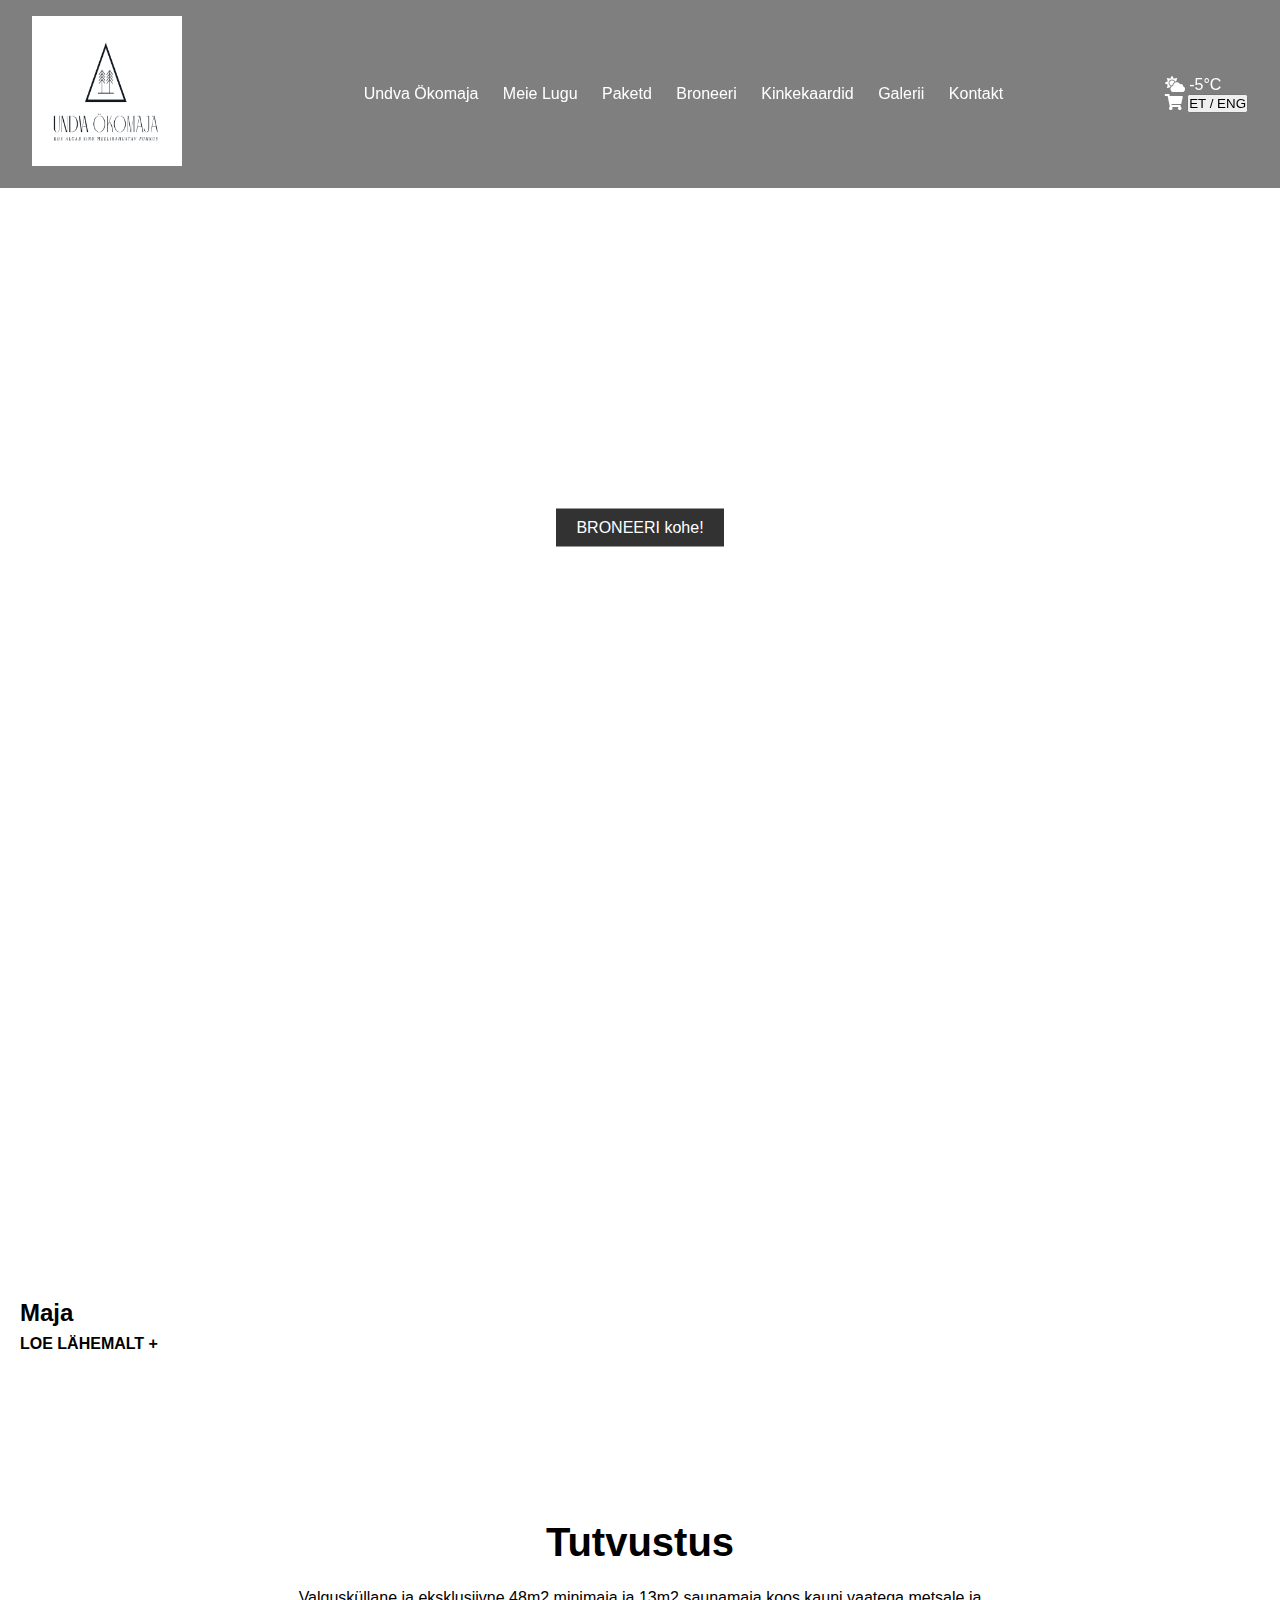
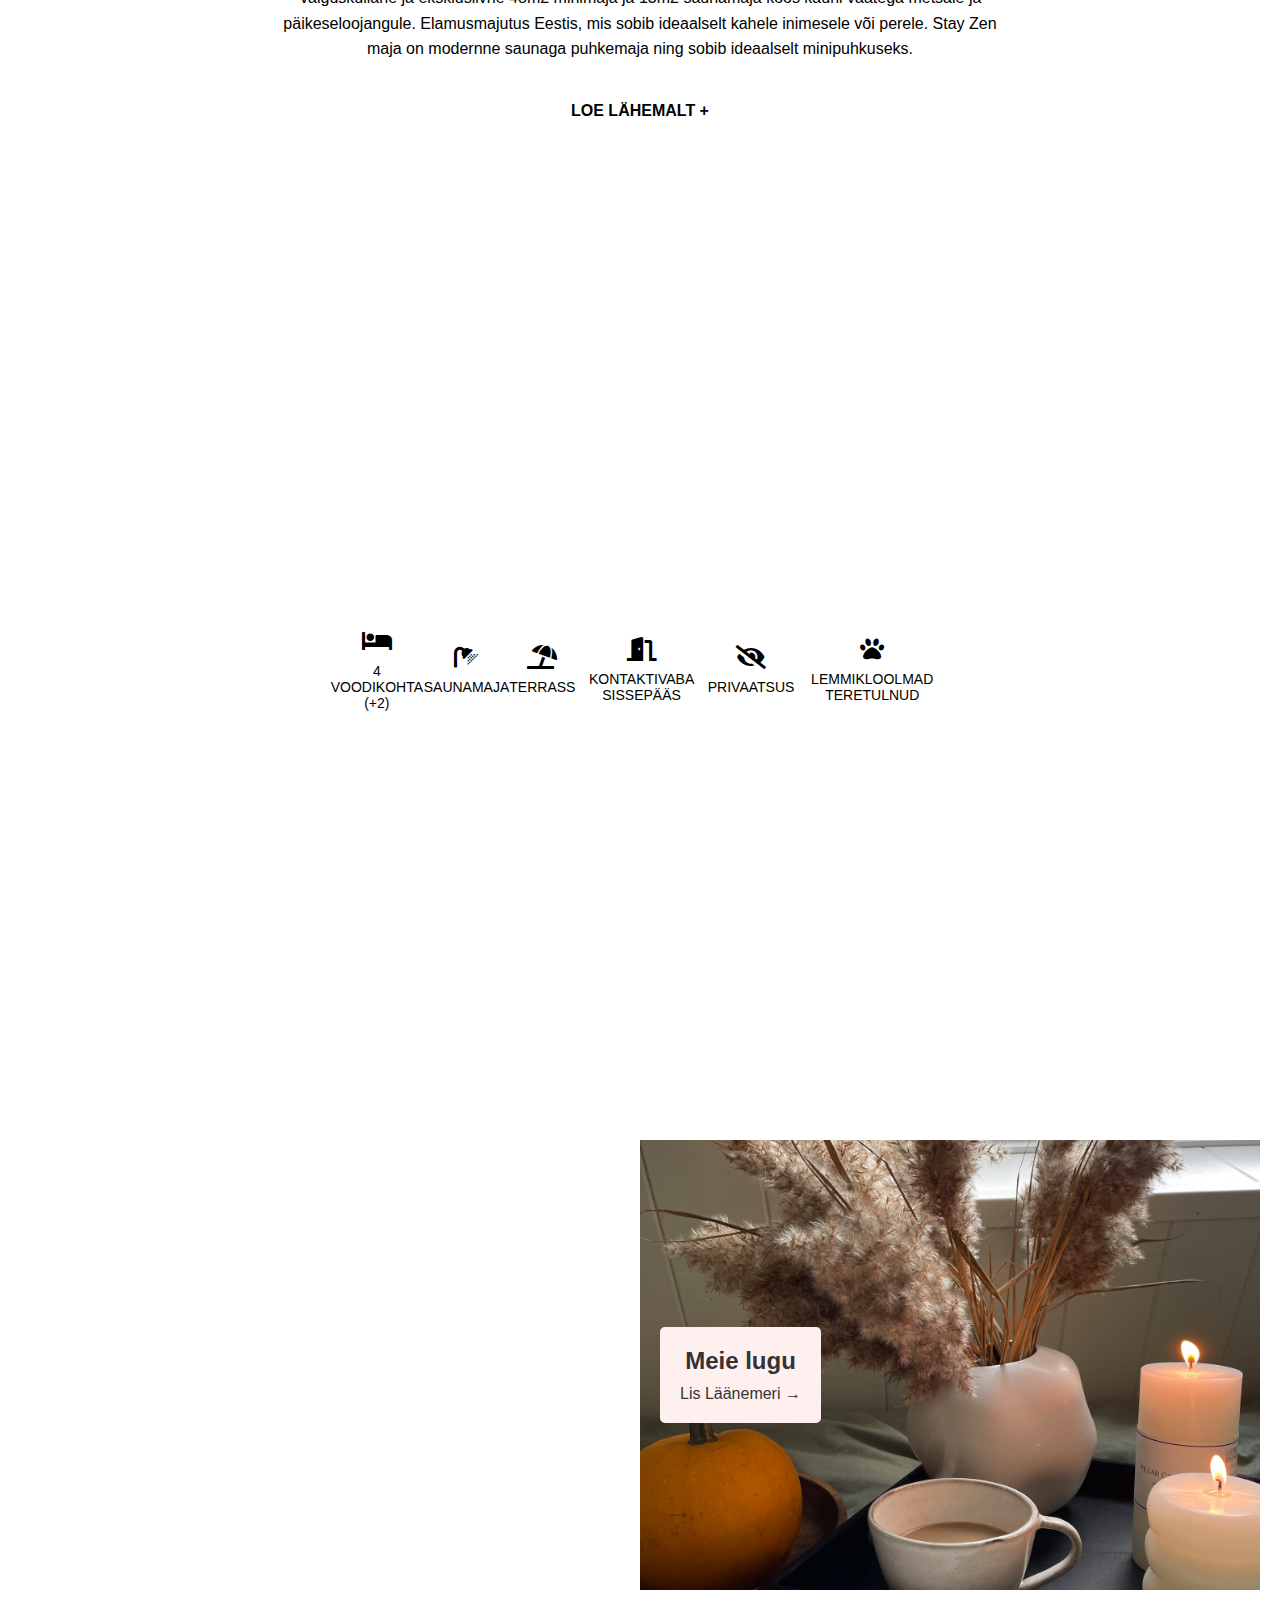
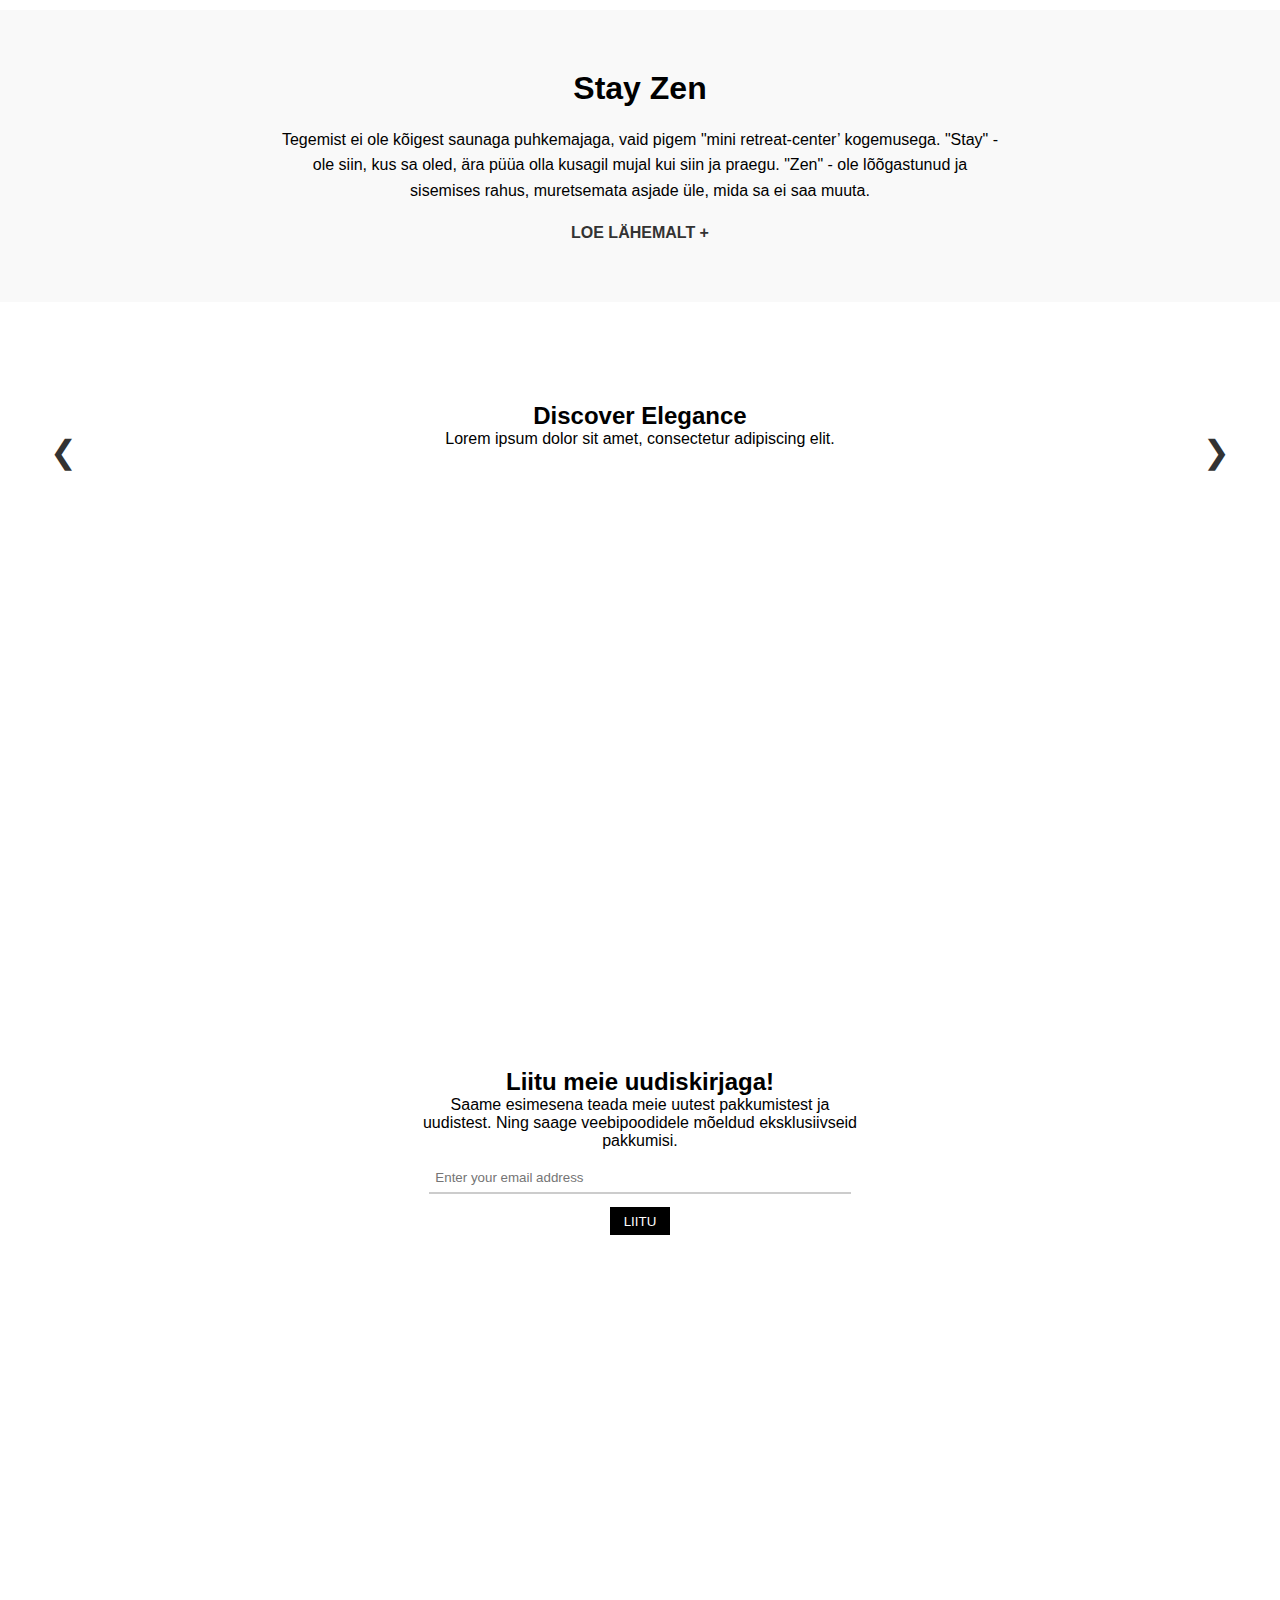
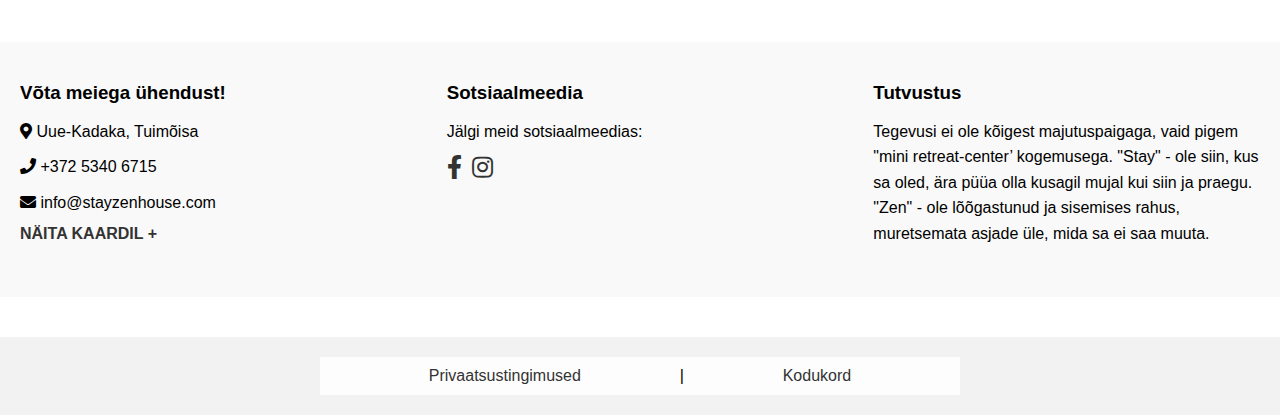
==== commit ec817e3c: "updated all and added new sections" ====
--- a/index.html
+++ b/index.html
@@ -7,19 +7,21 @@
     <link rel="stylesheet" href="style.css">
     <link rel="stylesheet" href="https://cdnjs.cloudflare.com/ajax/libs/font-awesome/5.15.3/css/all.min.css">
     <link rel="icon" type="image/png" href="favicon.png"> <!-- Replace with your favicon path -->
-
 </head>
 <body>
 
 <header class="navbar">
-    <div class="logo">UNDVA ÖKOMAJA</div>
+    <div class="logo">
+        <img src="assets/Logo (1).png" alt="Logo" style="width: 150px; height: 150px;">
+    </div>
     <nav class="nav-links">
-        <a href="#home">Home</a>
-        <a href="#Broneeri">Broneeri</a>
-        <a href="#about">About</a>
-        <a href="#services">Services</a>
-        <a href="#gallery">Gallery</a>
-        <a href="#contact">Contact</a>
+        <a href="index.html">Undva Ökomaja</a>
+        <a href="MeieLugu.html">Meie Lugu</a>
+        <a href="paketd.html">Paketd</a>
+        <a href="broneeri.html">Broneeri</a>
+        <a href ="kinkekaardid.html">Kinkekaardid</a>
+        <a href="Gallery.html">Galerii</a>
+        <a href="Kontak.html">Kontakt</a>
     </nav>
     <div class="utilities">
         <div class="weather">
@@ -34,8 +36,9 @@
 
 <section class="hero">
     <div class="hero-content">
-        <h1>Ela, Ole, Unista</h1>
-        <p>See on rohkem kui puhkus, see on mäletamist väärt kogemus...</p>
+        <h1>UNDVA ÖKOMAJA</h1>
+        <p><b>“ Ainulaadne elektrivaba majutus Saaremaa looduses. 
+          Koht, kus saab end ümbritsevast maailmast täielikult välja lülitada. “</b></p>
         <a href="#" class="cta">BRONEERI kohe!</a>
     </div>
 </section>
@@ -77,98 +80,92 @@
             <i class="fas fa-eye-slash"></i>
             <span>PRIVAATSUS</span>
         </div>
+        <div class="amenity">
+            <i class="fas fa-paw"></i>
+            <span>LEMMIKLOOLMAD 
+                TERETULNUD</span>
+        </div>
     </div>
 </section>
+
+
 <section class="content-section">
-  <div class="map">
-    <!-- The Google Maps iframe would be placed here. -->
-    <iframe src="https://www.google.com/maps/embed?..." width="600" height="450" style="border:0;" allowfullscreen="" loading="lazy"></iframe>
-  </div>
-  <div class="details">
-    <div class="header">
-      <!-- Container for both "Meie Lugu" and "Lis" text -->
-      <div class="header-container">
-        <h2>Meie lugu</h2>
-        <a href="your-link-for-lis">Lis Läänemeri →</a>
-      </div>
+    <div class="map">
+        <iframe src="https://www.google.com/maps/embed?..." width="600" height="450" style="border:0;" allowfullscreen="" loading="lazy"></iframe>
     </div>
-  </div>
+    <div class="details">
+        <div class="header">
+            <div class="header-container">
+                <h2>Meie lugu</h2>
+                <a href="your-link-for-lis">Lis Läänemeri →</a>
+            </div>
+        </div>
+    </div>
 </section>
 
 <section class="zen-section">
-  <div class="content">
-    <h1>Stay Zen</h1>
-    <p>Tegemist ei ole kõigest saunaga puhkemajaga, vaid pigem "mini retreat-center’ kogemusega. "Stay" - ole siin, kus sa oled, ära püüa olla kusagil mujal kui siin ja praegu. "Zen" - ole lõõgastunud ja sisemises rahus, muretsemata asjade üle, mida sa ei saa muuta.</p>
-    <a href="#" class="cta-link">LOE LÄHEMALT +</a>
-  </div>
+    <div class="content">
+        <h1>Stay Zen</h1>
+        <p>Tegemist ei ole kõigest saunaga puhkemajaga, vaid pigem "mini retreat-center’ kogemusega. "Stay" - ole siin, kus sa oled, ära püüa olla kusagil mujal kui siin ja praegu. "Zen" - ole lõõgastunud ja sisemises rahus, muretsemata asjade üle, mida sa ei saa muuta.</p>
+        <a href="#" class="cta-link">LOE LÄHEMALT +</a>
+    </div>
 </section>
 
-
 <section class="slider-container">
-  <!-- Slide 1 -->
-  <div class="slider-container">
-    <!-- Slides wrapper -->
     <div class="slides">
-      <!-- Slide 1 -->
-      <div class="slide">
-        <h2>Discover Elegance</h2>
-        <p>Lorem ipsum dolor sit amet, consectetur adipiscing elit.</p>
-      </div>
-      <!-- Slide 2 -->
-      <div class="slide">
-        <h2>Unmatched Quality</h2>
-        <p>Ut enim ad minim veniam, quis nostrud exercitation ullamco laboris nisi ut aliquip.</p>
-      </div>
-      <!-- ... more slides ... -->
+        <div class="slide">
+            <h2>Discover Elegance</h2>
+            <p>Lorem ipsum dolor sit amet, consectetur adipiscing elit.</p>
+        </div>
+        <div class="slide">
+            <h2>Unmatched Quality</h2>
+            <p>Ut enim ad minim veniam, quis nostrud exercitation ullamco laboris nisi ut aliquip.</p>
+        </div>
+        <!-- ... more slides ... -->
     </div>
-    <!-- Arrows for manual control -->
     <div class="arrow left-arrow">&#10094;</div>
     <div class="arrow right-arrow">&#10095;</div>
-  </div>
-  
 </section>
 
-
 <section class="subscription-section">
-  <div class="subscription-box">
-    <h2>Liitu meie uudiskirjaga!</h2>
-    <p>Saame esimesena teada meie uutest pakkumistest ja uudistest. Ning saage veebipoodidele mõeldud eksklusiivseid pakkumisi.</p>
-    <form action="YOUR_BACKEND_ENDPOINT" method="POST" class="subscription-form">
-      <input type="email" name="email" placeholder="Enter your email address" required>
-      <button type="submit">LIITU</button>
-    </form>
-  </div>
+    <div class="subscription-box">
+        <h2>Liitu meie uudiskirjaga!</h2>
+        <p>Saame esimesena teada meie uutest pakkumistest ja uudistest. Ning saage veebipoodidele mõeldud eksklusiivseid pakkumisi.</p>
+        <form action="YOUR_BACKEND_ENDPOINT" method="POST" class="subscription-form">
+            <input type="email" name="email" placeholder="Enter your email address" required>
+            <button type="submit">LIITU</button>
+        </form>
+    </div>
 </section>
 
 <footer class="footer-section">
-  <div class="footer-column">
-    <h3>Võta meiega ühendust!</h3>
-    <p><i class="fas fa-map-marker-alt"></i> Uue-Kadaka, Tuimõisa</p>
-    <p><i class="fas fa-phone"></i> +372 5340 6715</p>
-    <p><i class="fas fa-envelope"></i> info@stayzenhouse.com</p>
-    <a href="#" class="map-link">NÄITA KAARDIL +</a>
-  </div>
-  <div class="footer-column">
-    <h3>Sotsiaalmeedia</h3>
-    <p>Jälgi meid sotsiaalmeedias:</p>
-    <div class="social-icons">
-      <a href="#" class="social-icon"><i class="fab fa-facebook-f"></i></a>
-      <a href="#" class="social-icon"><i class="fab fa-instagram"></i></a>
+    <div class="footer-column">
+        <h3>Võta meiega ühendust!</h3>
+        <p><i class="fas fa-map-marker-alt"></i> Uue-Kadaka, Tuimõisa</p>
+        <p><i class="fas fa-phone"></i> +372 5340 6715</p>
+        <p><i class="fas fa-envelope"></i> info@stayzenhouse.com</p>
+        <a href="#" class="map-link">NÄITA KAARDIL +</a>
     </div>
-  </div>
-  <div class="footer-column">
-    <h3>Tutvustus</h3>
-    <p>Tegevusi ei ole kõigest majutuspaigaga, vaid pigem "mini retreat-center’ kogemusega. "Stay" - ole siin, kus sa oled, ära püüa olla kusagil mujal kui siin ja praegu. "Zen" - ole lõõgastunud ja sisemises rahus, muretsemata asjade üle, mida sa ei saa muuta.</p>
-  </div>
+    <div class="footer-column">
+        <h3>Sotsiaalmeedia</h3>
+        <p>Jälgi meid sotsiaalmeedias:</p>
+        <div class="social-icons">
+            <a href="#" class="social-icon"><i class="fab fa-facebook-f"></i></a>
+            <a href="#" class="social-icon"><i class="fab fa-instagram"></i></a>
+        </div>
+    </div>
+    <div class="footer-column">
+        <h3>Tutvustus</h3>
+        <p>Tegevusi ei ole kõigest majutuspaigaga, vaid pigem "mini retreat-center’ kogemusega. "Stay" - ole siin, kus sa oled, ära püüa olla kusagil mujal kui siin ja praegu. "Zen" - ole lõõgastunud ja sisemises rahus, muretsemata asjade üle, mida sa ei saa muuta.</p>
+    </div>
 </footer>
 
 <footer class="legal-footer">
-  <div class="container">
-    <a href="#privacy">Privaatsustingimused</a> | 
-    <a href="#terms">Kodukord</a>
-  </div>
+    <div class="container">
+        <a href="#privacy">Privaatsustingimused</a> | 
+        <a href="#terms">Kodukord</a>
+    </div>
 </footer>
-
 
 <script src="script.js"></script>
 
--- a/style.css
+++ b/style.css
@@ -57,6 +57,7 @@
 .hero {
   background-image: url('assets/IMG_1840.jpg'); /* Replace with your actual hero image path */
   background-size: cover;
+  opacity:0.8;
   background-position: center center;
   background-repeat: no-repeat;
   position: relative;
@@ -64,42 +65,48 @@
   margin-bottom: 50px; /* Space between hero and the next section */
 }
 
-/* Hero content styling */
+/* Center the hero content */
 .hero-content {
   position: absolute;
-  bottom: 40px; /* Adjust the value as needed to move content from the bottom */
-  left: 40px; /* Adjust the value as needed to move content from the left */
+  margin-bottom: 50px;
+  top: 50%; /* Center vertically */
+  left: 50%; /* Center horizontally */
+  transform: translate(-50%, -50%); /* Center the content both vertically and horizontally */
   color: white;
-  text-align: left; /* Align text to the left */
-  max-width: 900px; /* Adjust the width as necessary */
+  text-align: center;
+  max-width: 900px;
 }
 
 .hero-content h1 {
-  font-size: 2.5rem; /* Adjust size as needed */
-  margin-bottom: 0.5rem; /* Space between the heading and paragraph */
+  font-size: 2.5rem;
+  margin-bottom: 0.5rem;
 }
 
 .hero-content p {
-  font-size: 1rem; /* Adjust size as needed */
-  margin-bottom: 1.5rem; /* Space between the paragraph and the link */
+  font-size: 1rem;
+  margin-top: 50px;
+  margin-bottom: 1.5rem;
 }
 
 /* CTA link styling */
 .hero-content .cta {
   font-size: 1rem;
+  margin-top:30px;
+  margin-bottom:30px;
   padding: 10px 20px;
-  background-color: #000; /* Button background */
-  color: #fff; /* Button text color */
-  text-decoration: none; /* Remove underline from link */
-  border: none; /* Remove border */
+  background-color: #000;
+  color: #fff;
+  text-decoration: none;
+  border: none;
   cursor: pointer;
-  display: inline-block; /* Make the link behave like a button */
+  display: inline-block;
 }
 
 /* Adjust CTA link appearance on hover */
 .hero-content .cta:hover {
-  background-color: #333; /* Darken button on hover */
-}
+  background-color: #333;
+}
+
 
 
 /* House Section Styling */
@@ -112,6 +119,16 @@
   height: 500px; /* Adjust as needed to fit the house image */
 }
 
+.house-section::after {
+  content: '';
+  position: absolute;
+  top: 0;
+  left: 0;
+  right: 0;
+  bottom: 0;
+  background: rgba(255, 255, 255, 0.5); /* Adjust the transparency level */
+  z-index: -1;
+}
 /* House Content Styling */
 .house-content {
   background: rgba(255, 255, 255, 0.8); /* Semi-transparent background for content */
@@ -209,6 +226,17 @@
     margin-bottom: 50px; /* Space between hero and house section */
   }
   
+  .amenities::after {
+    content: '';
+    position: absolute;
+    top: 0;
+    left: 0;
+    right: 0;
+    bottom: 0;
+    background: rgba(255, 255, 255, 0.5); /* Adjust the transparency level */
+    z-index: -1;
+}
+
   .container {
     display: flex;
     justify-content: space-evenly;
@@ -273,7 +301,17 @@
     background-position: center;
     padding: 20px;
   }
-  
+  .details::after {
+    content: '';
+    position: absolute;
+    top: 0;
+    left: 0;
+    right: 0;
+    bottom: 0;
+    background: rgba(255, 255, 255, 0.5); /* Adjust the transparency level */
+    z-index: -1;
+}
+
   .header-container {
     background-color: #fff0f0;
     color: #333;
@@ -397,6 +435,17 @@
     align-items: center;
   }
   
+  .subscription-section::after {
+    content: '';
+    position: absolute;
+    top: 0;
+    left: 0;
+    right: 0;
+    bottom: 0;
+    background: rgba(255, 255, 255, 0.5); /* Adjust the transparency level */
+    z-index: -1;
+}
+
   .subscription-box {
     background: rgba(255, 255, 255, 0.9);
     padding: 2em;
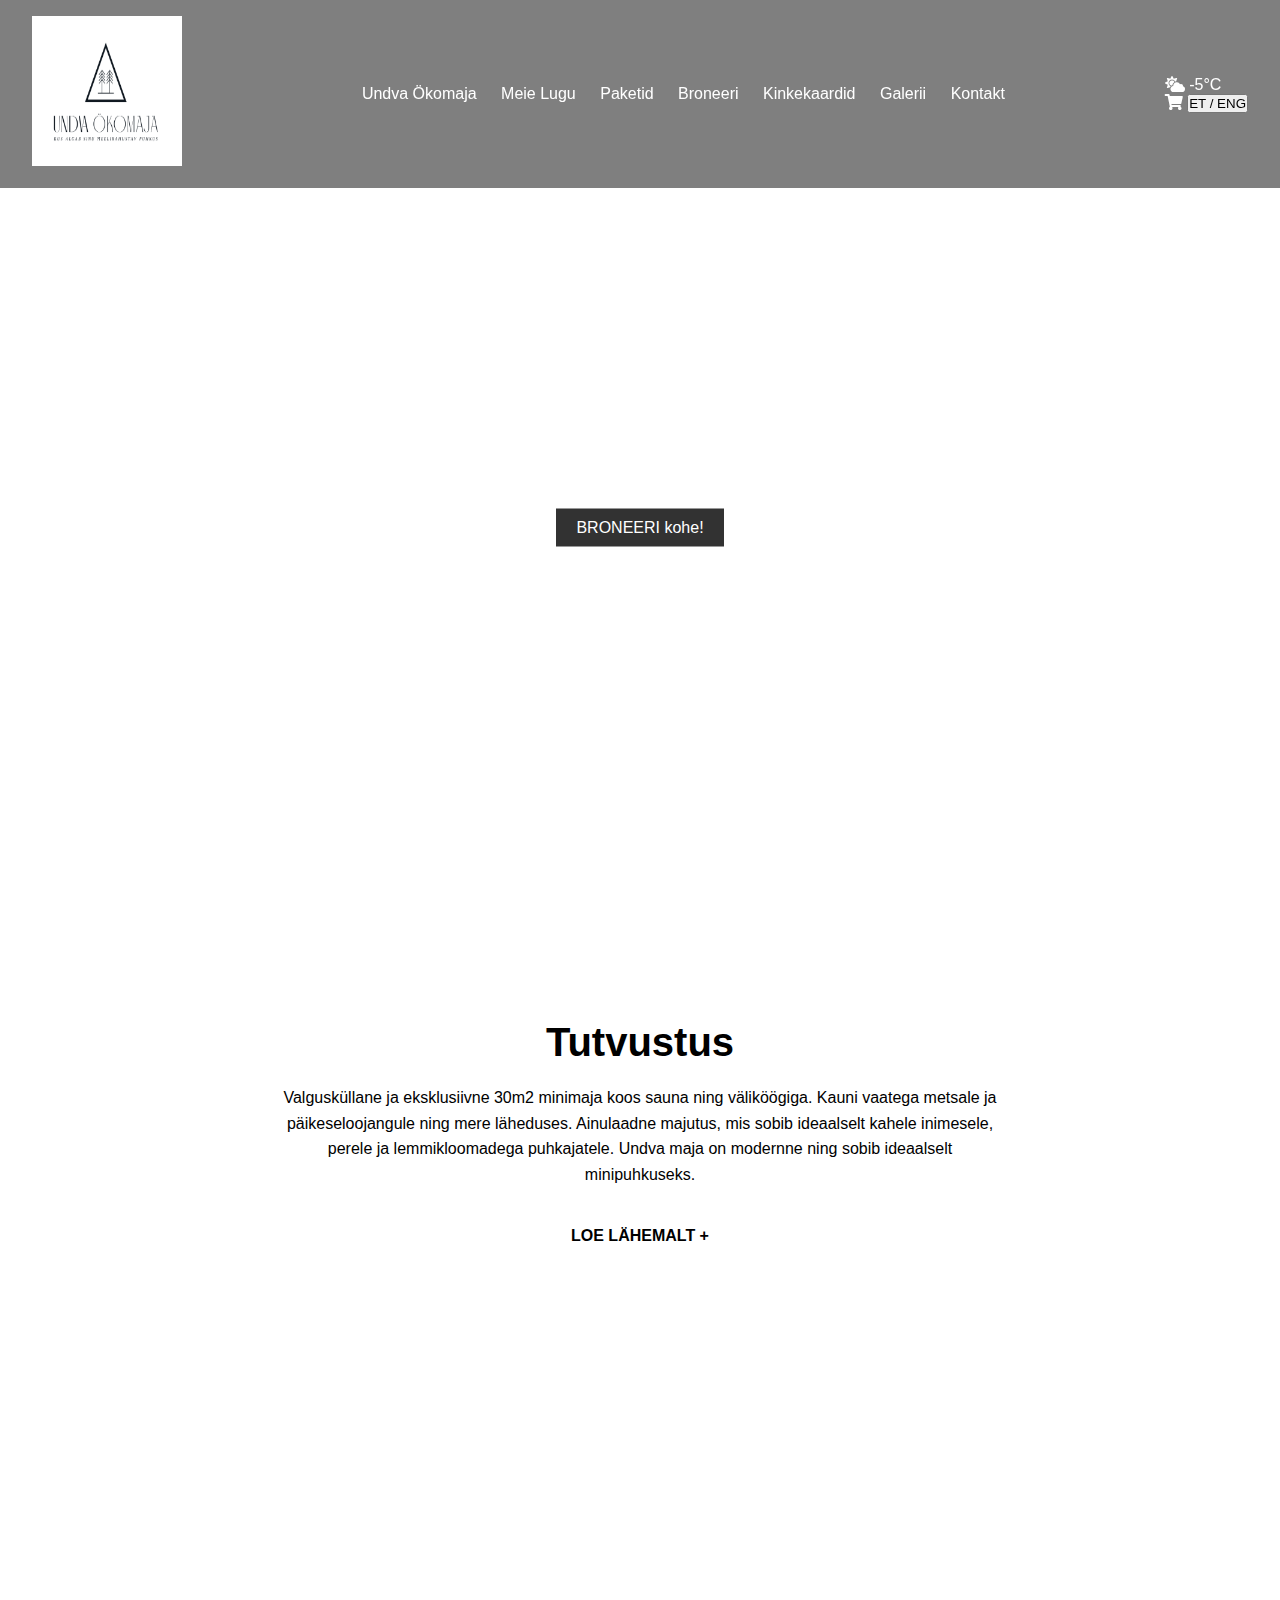
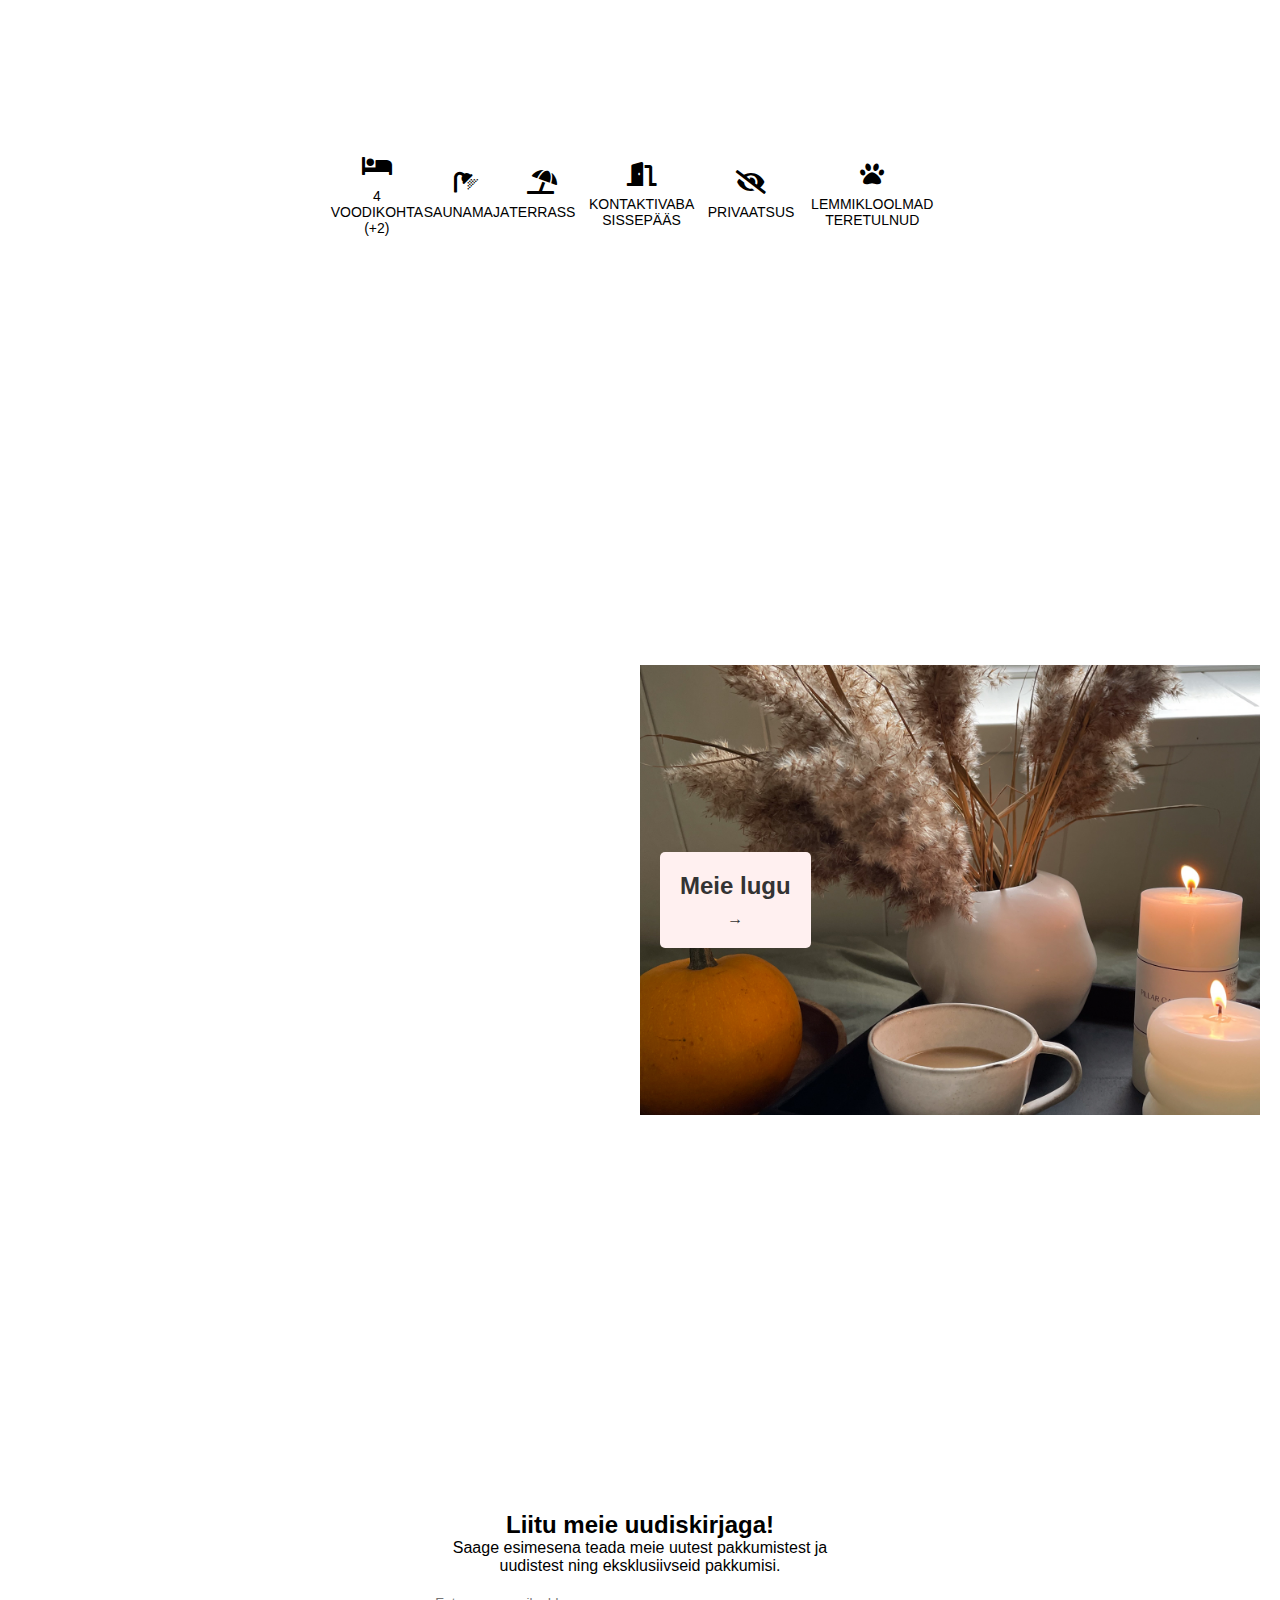
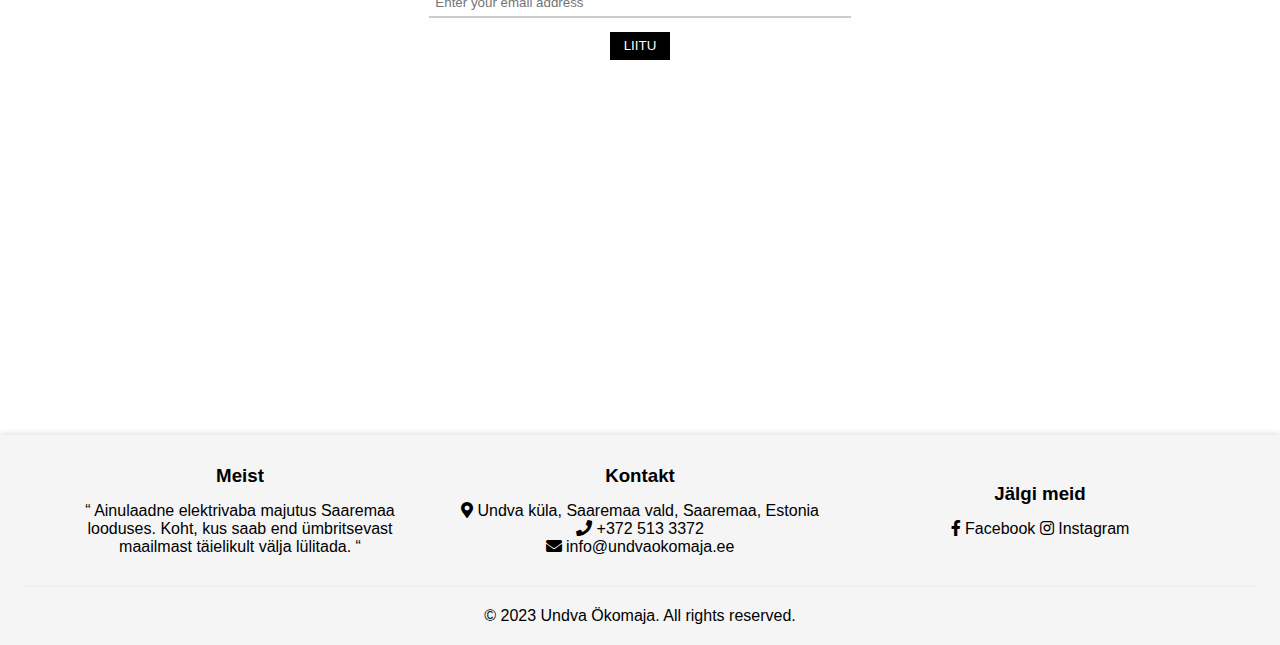
==== commit c9a6f4b0: "finlaizing details and updates to site based on client notes" ====
--- a/index.html
+++ b/index.html
@@ -3,7 +3,7 @@
 <head>
     <meta charset="UTF-8">
     <meta name="viewport" content="width=device-width, initial-scale=1.0">
-    <title>Zen House</title>
+    <title>Undva Ökomaja</title>
     <link rel="stylesheet" href="style.css">
     <link rel="stylesheet" href="https://cdnjs.cloudflare.com/ajax/libs/font-awesome/5.15.3/css/all.min.css">
     <link rel="icon" type="image/png" href="favicon.png"> <!-- Replace with your favicon path -->
@@ -17,7 +17,7 @@
     <nav class="nav-links">
         <a href="index.html">Undva Ökomaja</a>
         <a href="MeieLugu.html">Meie Lugu</a>
-        <a href="paketd.html">Paketd</a>
+        <a href="paketid.html">Paketid</a>
         <a href="broneeri.html">Broneeri</a>
         <a href ="kinkekaardid.html">Kinkekaardid</a>
         <a href="Gallery.html">Galerii</a>
@@ -43,17 +43,13 @@
     </div>
 </section>
 
-<section class="house-section">
-    <div class="house-content">
-        <h2>Maja</h2>
-        <a href="#read-more" class="read-more">LOE LÄHEMALT +</a>
-    </div>
-</section>
+
 
 <section class="introduction-section">
     <div class="content">
         <h2>Tutvustus</h2>
-        <p>Valgusküllane ja eksklusiivne 48m2 minimaja ja 13m2 saunamaja koos kauni vaatega metsale ja päikeseloojangule. Elamusmajutus Eestis, mis sobib ideaalselt kahele inimesele või perele. Stay Zen maja on modernne saunaga puhkemaja ning sobib ideaalselt minipuhkuseks.</p>
+        <p>Valgusküllane ja eksklusiivne 30m2 minimaja koos sauna ning väliköögiga. Kauni vaatega metsale ja päikeseloojangule ning mere läheduses. Ainulaadne majutus, mis sobib ideaalselt kahele inimesele, perele ja lemmikloomadega puhkajatele. Undva 
+         maja on modernne ning sobib ideaalselt minipuhkuseks.</p>
         <a href="#details" class="read-more-link">LOE LÄHEMALT +</a>
     </div>
 </section>
@@ -91,46 +87,27 @@
 
 <section class="content-section">
     <div class="map">
-        <iframe src="https://www.google.com/maps/embed?..." width="600" height="450" style="border:0;" allowfullscreen="" loading="lazy"></iframe>
+        <iframe src="https://www.google.com/maps/embed?pb=!1m18!1m12!1m3!1d33355.212229456374!2d21.92425379020368!3d58.499555048518786!2m3!1f0!2f0!3f0!3m2!1i1024!2i768!4f13.1!3m3!1m2!1s0x46f24e1848914f2d%3A0x2fe96d0fc12cf8d8!2sUndva%2C%2093451%20Saare%20County!5e0!3m2!1sen!2see!4v1702467843252!5m2!1sen!2see" width="600" height="450" style="border:0;" allowfullscreen="" loading="lazy"></iframe>
     </div>
     <div class="details">
         <div class="header">
             <div class="header-container">
                 <h2>Meie lugu</h2>
-                <a href="your-link-for-lis">Lis Läänemeri →</a>
+                <a href="MeieLugu.html"> →</a>
             </div>
         </div>
     </div>
 </section>
 
-<section class="zen-section">
-    <div class="content">
-        <h1>Stay Zen</h1>
-        <p>Tegemist ei ole kõigest saunaga puhkemajaga, vaid pigem "mini retreat-center’ kogemusega. "Stay" - ole siin, kus sa oled, ära püüa olla kusagil mujal kui siin ja praegu. "Zen" - ole lõõgastunud ja sisemises rahus, muretsemata asjade üle, mida sa ei saa muuta.</p>
-        <a href="#" class="cta-link">LOE LÄHEMALT +</a>
-    </div>
-</section>
 
-<section class="slider-container">
-    <div class="slides">
-        <div class="slide">
-            <h2>Discover Elegance</h2>
-            <p>Lorem ipsum dolor sit amet, consectetur adipiscing elit.</p>
-        </div>
-        <div class="slide">
-            <h2>Unmatched Quality</h2>
-            <p>Ut enim ad minim veniam, quis nostrud exercitation ullamco laboris nisi ut aliquip.</p>
-        </div>
-        <!-- ... more slides ... -->
-    </div>
-    <div class="arrow left-arrow">&#10094;</div>
-    <div class="arrow right-arrow">&#10095;</div>
-</section>
+
+
+
 
 <section class="subscription-section">
     <div class="subscription-box">
         <h2>Liitu meie uudiskirjaga!</h2>
-        <p>Saame esimesena teada meie uutest pakkumistest ja uudistest. Ning saage veebipoodidele mõeldud eksklusiivseid pakkumisi.</p>
+        <p>Saage esimesena teada meie uutest pakkumistest ja uudistest ning eksklusiivseid pakkumisi.</p>
         <form action="YOUR_BACKEND_ENDPOINT" method="POST" class="subscription-form">
             <input type="email" name="email" placeholder="Enter your email address" required>
             <button type="submit">LIITU</button>
@@ -138,35 +115,30 @@
     </div>
 </section>
 
-<footer class="footer-section">
-    <div class="footer-column">
-        <h3>Võta meiega ühendust!</h3>
-        <p><i class="fas fa-map-marker-alt"></i> Uue-Kadaka, Tuimõisa</p>
-        <p><i class="fas fa-phone"></i> +372 5340 6715</p>
-        <p><i class="fas fa-envelope"></i> info@stayzenhouse.com</p>
-        <a href="#" class="map-link">NÄITA KAARDIL +</a>
-    </div>
-    <div class="footer-column">
-        <h3>Sotsiaalmeedia</h3>
-        <p>Jälgi meid sotsiaalmeedias:</p>
-        <div class="social-icons">
-            <a href="#" class="social-icon"><i class="fab fa-facebook-f"></i></a>
-            <a href="#" class="social-icon"><i class="fab fa-instagram"></i></a>
+<!-- Footer -->
+<footer class="footer">
+    <div class="footer-content">
+        <div class="footer-section">
+            <h3>Meist</h3>
+            <p>“ Ainulaadne elektrivaba majutus Saaremaa looduses. 
+                Koht, kus saab end ümbritsevast maailmast täielikult välja lülitada. “</p>
+        </div>
+        <div class="footer-section">
+            <h3>Kontakt </h3>
+            <p><i class="fas fa-map-marker-alt"></i>  Undva küla, Saaremaa vald, Saaremaa, Estonia</p>
+            <p><i class="fas fa-phone"></i> +372  513 3372</p>
+            <p><i class="fas fa-envelope"></i> info@undvaokomaja.ee</p>
+        </div>
+        <div class="footer-section">
+            <h3>Jälgi meid</h3>
+            <a href="https://www.facebook.com/profile.php/?id=61554465003590&name=xhp_nt__fb__action__open_user" target="_blank"><i class="fab fa-facebook-f"></i> Facebook</a>
+            <a href="https://www.instagram.com/undvaokomaja/?hl=en" target="_blank"><i class="fab fa-instagram"></i> Instagram</a>
         </div>
     </div>
-    <div class="footer-column">
-        <h3>Tutvustus</h3>
-        <p>Tegevusi ei ole kõigest majutuspaigaga, vaid pigem "mini retreat-center’ kogemusega. "Stay" - ole siin, kus sa oled, ära püüa olla kusagil mujal kui siin ja praegu. "Zen" - ole lõõgastunud ja sisemises rahus, muretsemata asjade üle, mida sa ei saa muuta.</p>
+    <div class="footer-bottom">
+        <p>&copy; 2023 Undva Ökomaja. All rights reserved.</p>
     </div>
 </footer>
-
-<footer class="legal-footer">
-    <div class="container">
-        <a href="#privacy">Privaatsustingimused</a> | 
-        <a href="#terms">Kodukord</a>
-    </div>
-</footer>
-
 <script src="script.js"></script>
 
 </body>
--- a/style.css
+++ b/style.css
@@ -37,15 +37,16 @@
 }
 
 /* Navigation link styling */
-.nav-links a {
-    color: white;
-    margin-left: 20px;
-    font-size: 1em;
+/* Navigation link styling */
+.nav-links a, .nav-links li {
+  color: white;
+  margin-left: 20px;
+  font-size: 1em;
 }
 
 /* Hover effect for navigation links */
-.nav-links a:hover {
-    color: #ccc;
+.nav-links a:hover, .nav-links li:hover {
+  color: #ccc;
 }
 
 /* Weather icon styling */
@@ -476,72 +477,74 @@
     background-color: #555;
   }
 
-  .footer-section {
-    display: flex;
-    justify-content: space-between;
-    padding: 40px 0; /* Top and bottom padding */
-    background-color: #f9f9f9; /* Or any color that matches your design */
-    margin-top: 40px; /* Top margin */
-    margin-bottom: 40px; /* Bottom margin before the legal footer section */
-  }
-  
-  .footer-column {
-    flex: 1;
-    padding: 0 20px; /* Adjust the spacing as needed */
-  }
-  
-  /* ... rest of your footer-column and content styles ... */
-  
-  .footer-column h3 {
-    margin-bottom: 15px;
-  }
-  
-  .footer-column p {
-    margin-bottom: 10px;
-    line-height: 1.6;
-  }
-  
-  .map-link {
-    text-decoration: none;
-    color: #333; /* Or any color that matches your design */
-    font-weight: bold;
-  }
-  
-  .social-icons {
-    display: flex;
-    align-items: center;
-  }
-  
-  .social-icon {
-    display: inline-block;
-    margin-right: 10px; /* Space between icons */
-    text-decoration: none;
-    color: #333; /* Or any color that matches your design */
-    font-size: 1.5em; /* Adjust the size of the icons */
-  }
-  .legal-footer {
-    background-color: #f2f2f2; /* Light grey background, adjust color to match your design */
-    padding: 20px 0; /* Top and bottom padding for the legal footer */
-    text-align: center; /* Center align the content */
-    margin-top: 40px; /* Top margin, in case there is content above the legal footer */
-    margin-bottom: 40px; /* Bottom margin, in case you want space below the footer */
-  }
-  
-  .legal-footer .container {
-    max-width: 1200px;
-    margin: 0 auto; /* Center the container */
-  }
-  
-  .legal-footer a {
-    color: #333; /* Dark grey color for the links, adjust it to match your design */
-    text-decoration: none; /* No underline for the links */
-    margin: 0 10px; /* Spacing between links */
-  }
-  
-  .legal-footer a:hover {
-    text-decoration: underline; /* Underline on hover for better user experience */
-  }
-  
-  /* ... rest of your legal-footer styles ... */
-  
+/* Footer Styles */
+.footer {
+  background-color: #f5f5f5;
+  padding: 20px;
+  box-shadow: 0 -2px 5px rgba(0,0,0,0.1);
+  position: relative;
+  bottom: 0;
+  width: 100%;
+  text-align: center; /* Center text for all content */
+}
+
+.footer .footer-content {
+  display: flex;
+  flex-direction: row; /* Align items in a row */
+  justify-content: center; /* Center content horizontally */
+  align-items: center; /* Center content vertically */
+  flex-wrap: wrap; /* Wrap items on smaller screens */
+  max-width: 1200px; /* Adjust as necessary */
+  margin: 0 auto; /* Center the flex container */
+}
+
+.footer .footer-section {
+  flex: 1; /* Allow each section to take equal width */
+  padding: 10px;
+  box-sizing: border-box; /* Include padding in width calculation */
+}
+
+.footer .footer-section h3 {
+  margin-bottom: 15px;
+}
+
+.footer .footer-bottom {
+  padding-top: 20px;
+  border-top: 1px solid #eee;
+  margin-top: 20px;
+}
+
+/* Responsive Styles */
+@media (max-width: 768px) {
+  .contact-section {
+      flex-direction: column;
+  }
+
+  .contact-info, .contact-form {
+      width: 100%;
+      margin-bottom: 20px;
+  }
+
+  .navbar .nav-links {
+      flex-direction: column;
+      margin-top: 20px;
+  }
+
+  .navbar .nav-links li {
+      margin-bottom: 10px;
+  }
+
+  .footer .footer-content {
+      flex-direction: column; /* Stack footer sections vertically on smaller screens */
+      align-items: center;
+  }
+
+  .footer .footer-section {
+      margin-bottom: 20px; /* Add space between stacked sections */
+  }
+
+  .footer .footer-bottom {
+      margin-top: 20px;
+  }
+}
   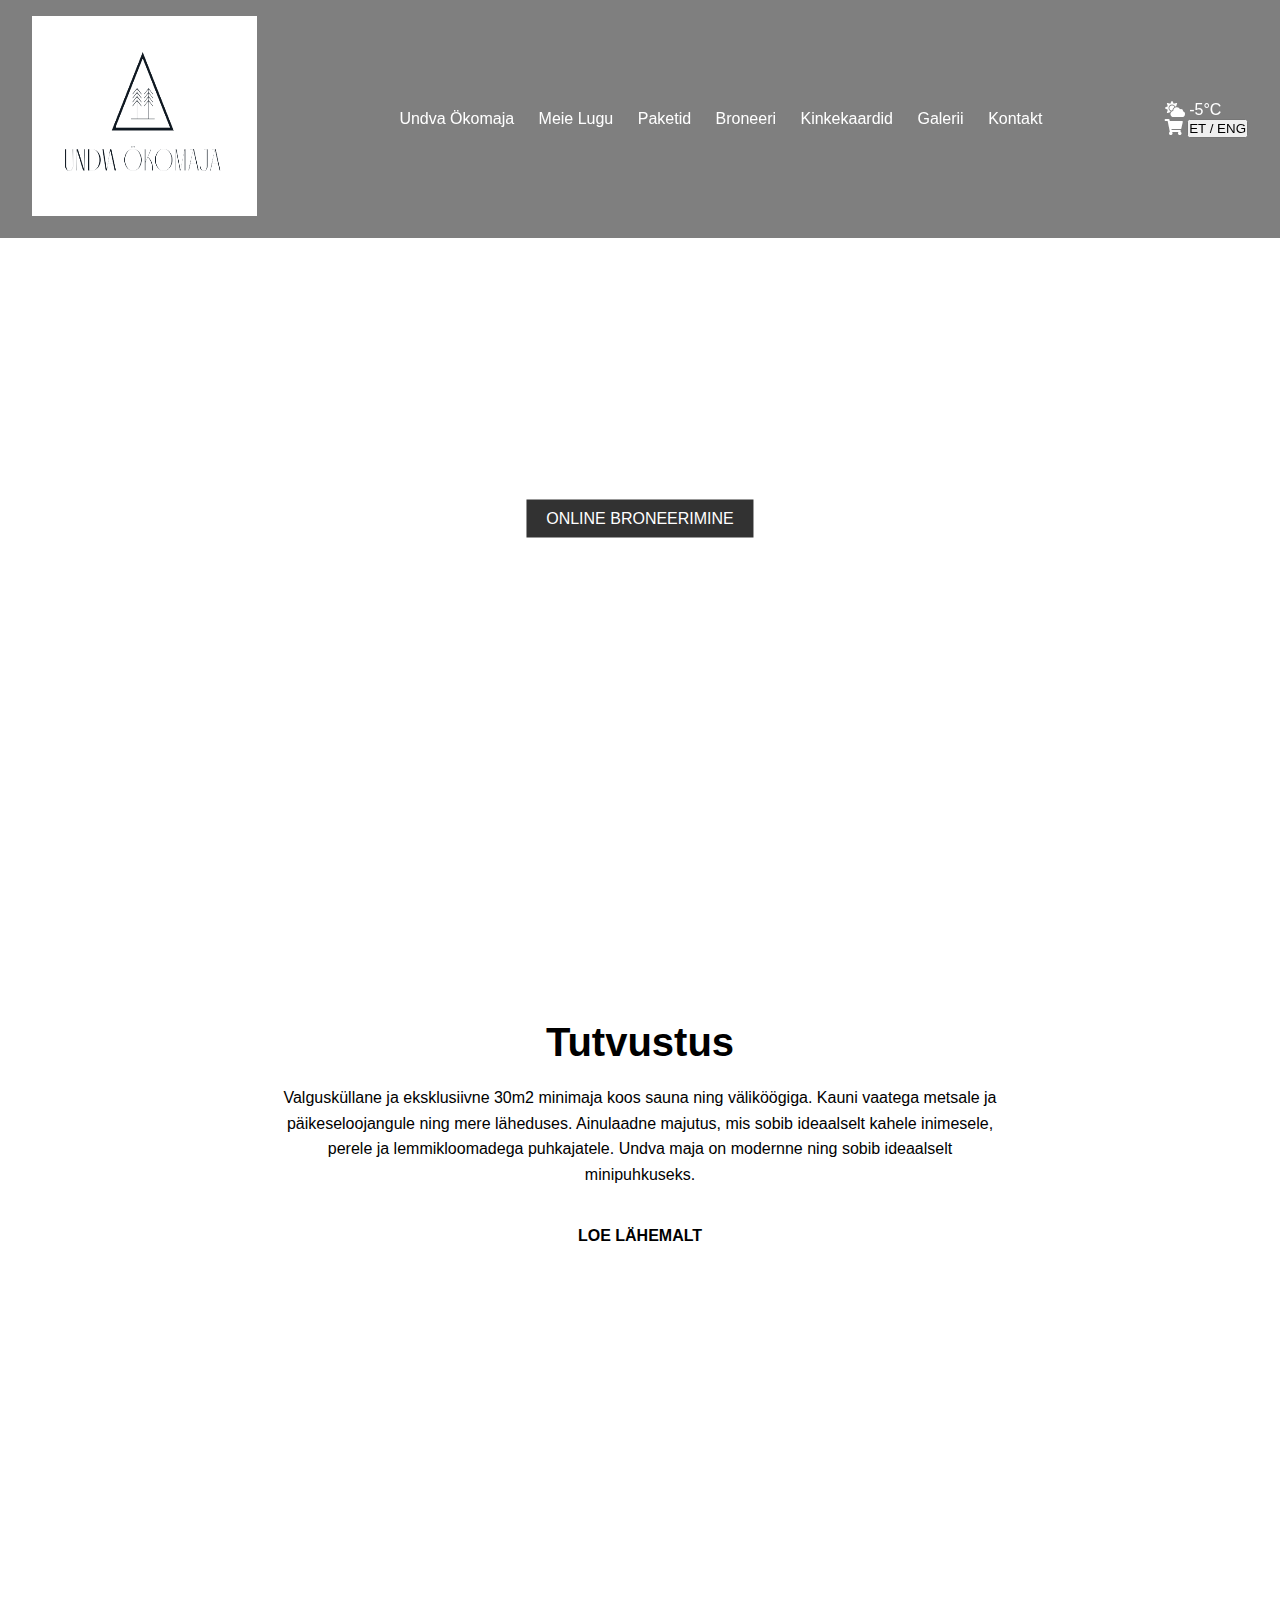
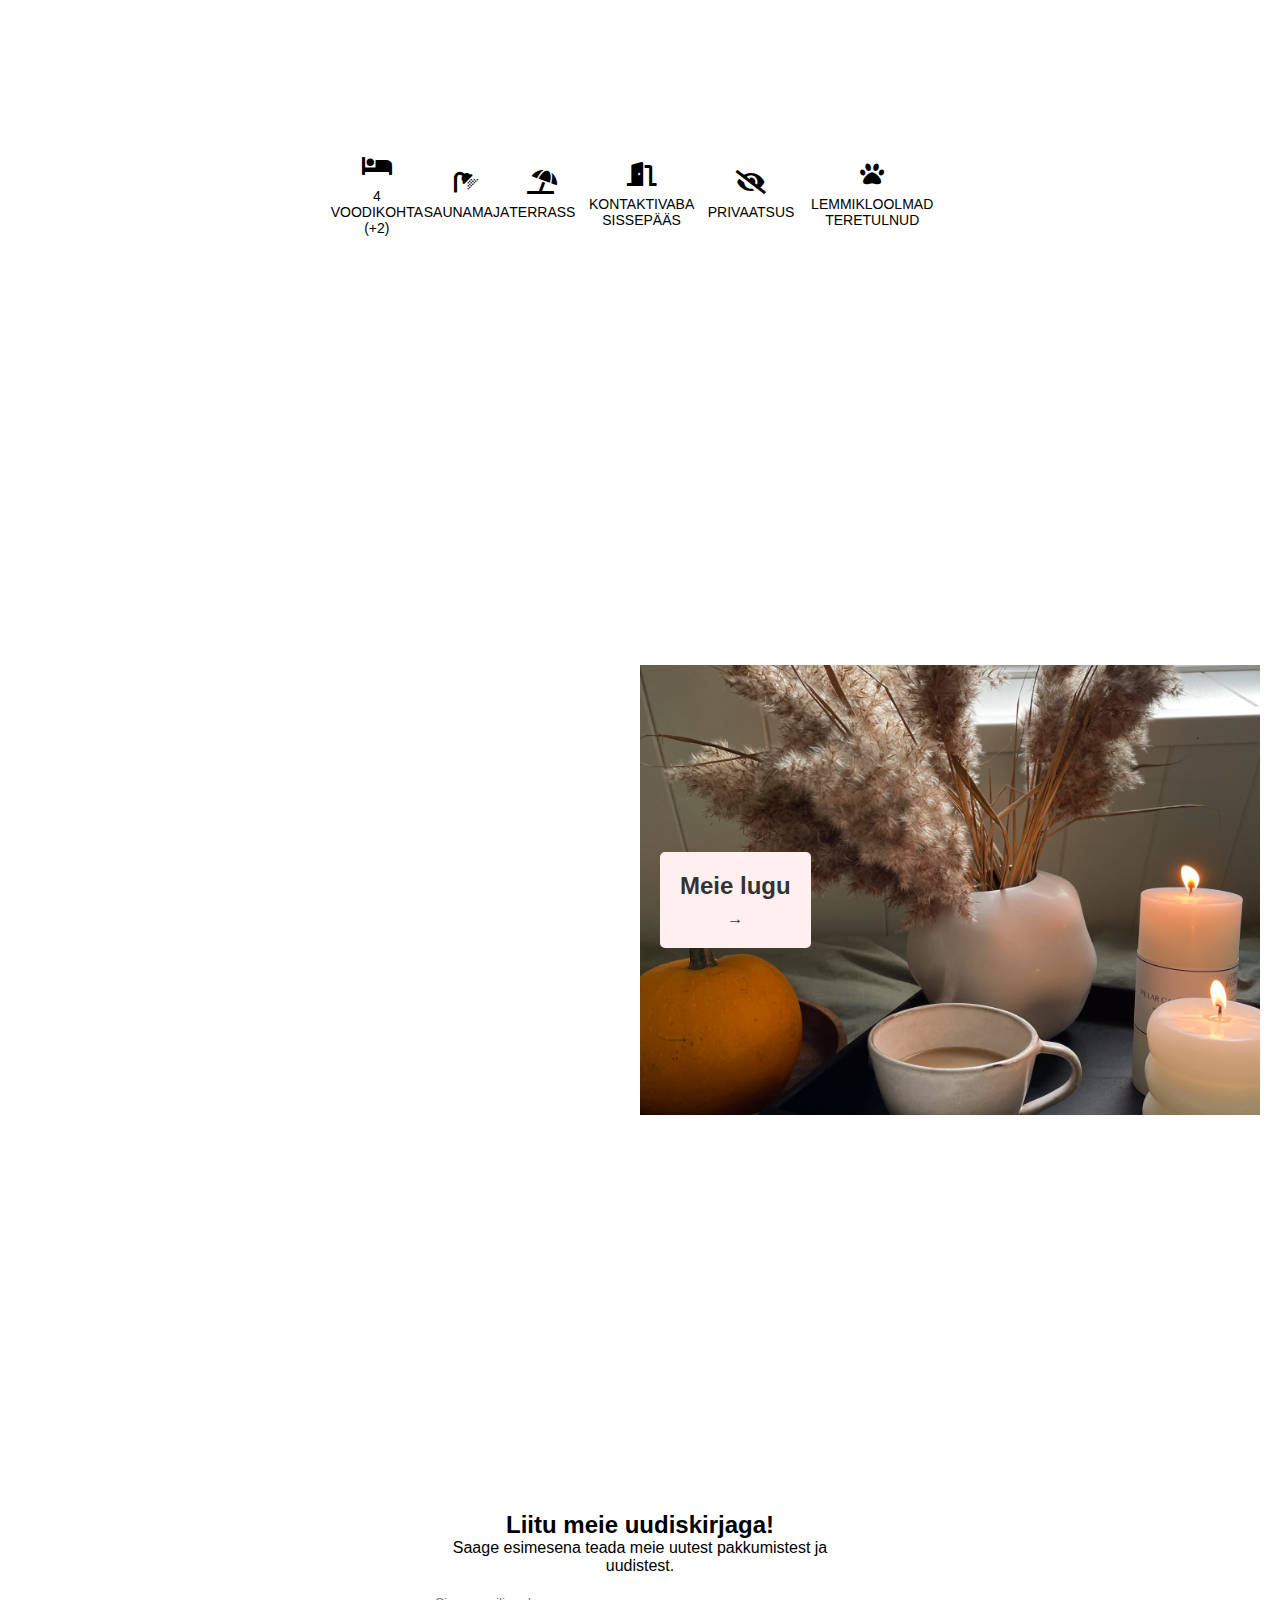
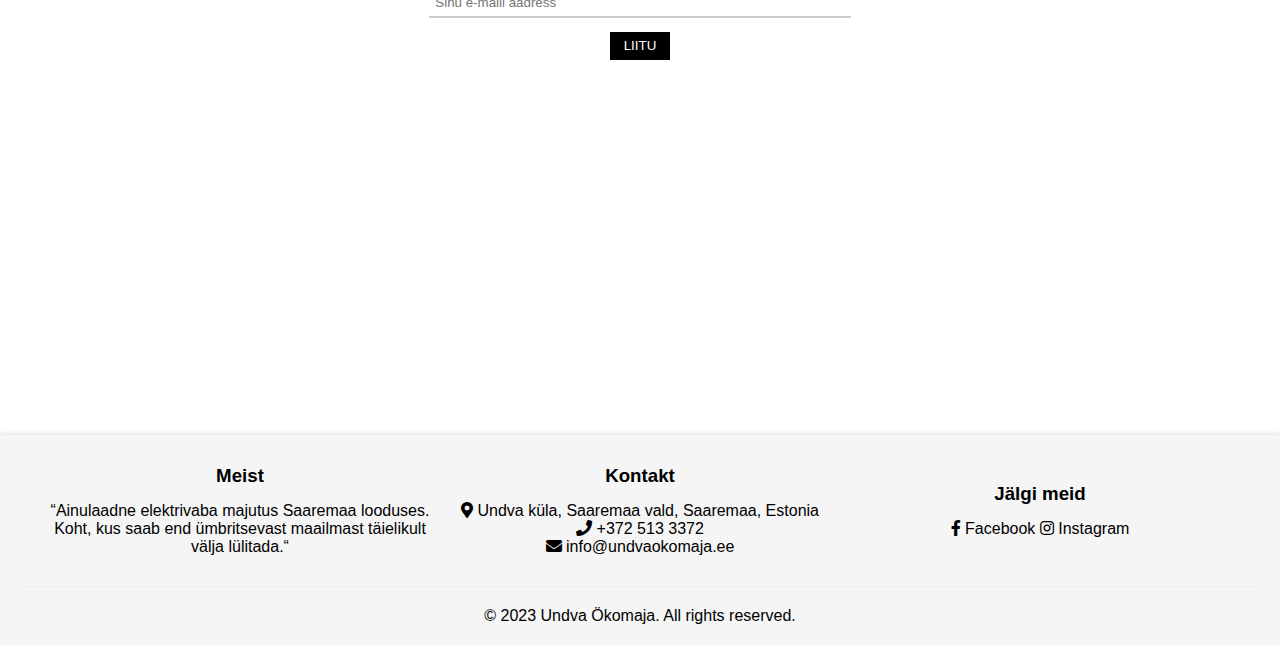
==== commit 979e1830: "updates to content and other elements in the site" ====
--- a/index.html
+++ b/index.html
@@ -3,7 +3,7 @@
 <head>
     <meta charset="UTF-8">
     <meta name="viewport" content="width=device-width, initial-scale=1.0">
-    <title>Undva Ökomaja</title>
+    <title>Undva ökomaja</title>
     <link rel="stylesheet" href="style.css">
     <link rel="stylesheet" href="https://cdnjs.cloudflare.com/ajax/libs/font-awesome/5.15.3/css/all.min.css">
     <link rel="icon" type="image/png" href="favicon.png"> <!-- Replace with your favicon path -->
@@ -12,7 +12,7 @@
 
 <header class="navbar">
     <div class="logo">
-        <img src="assets/Logo (1).png" alt="Logo" style="width: 150px; height: 150px;">
+        <img src="assets/Logo (1).png" alt="Logo" style="width: 225px; height: 200px;">
     </div>
     <nav class="nav-links">
         <a href="index.html">Undva Ökomaja</a>
@@ -37,9 +37,8 @@
 <section class="hero">
     <div class="hero-content">
         <h1>UNDVA ÖKOMAJA</h1>
-        <p><b>“ Ainulaadne elektrivaba majutus Saaremaa looduses. 
-          Koht, kus saab end ümbritsevast maailmast täielikult välja lülitada. “</b></p>
-        <a href="#" class="cta">BRONEERI kohe!</a>
+        <p><b>“KUS ALGAB SINU MEELIRAHUSTAV PUHKUS“</b></p>
+        <a href="#" class="cta">ONLINE BRONEERIMINE </a>
     </div>
 </section>
 
@@ -50,7 +49,7 @@
         <h2>Tutvustus</h2>
         <p>Valgusküllane ja eksklusiivne 30m2 minimaja koos sauna ning väliköögiga. Kauni vaatega metsale ja päikeseloojangule ning mere läheduses. Ainulaadne majutus, mis sobib ideaalselt kahele inimesele, perele ja lemmikloomadega puhkajatele. Undva 
          maja on modernne ning sobib ideaalselt minipuhkuseks.</p>
-        <a href="#details" class="read-more-link">LOE LÄHEMALT +</a>
+        <a href="#details" class="read-more-link">LOE LÄHEMALT</a>
     </div>
 </section>
 
@@ -107,9 +106,9 @@
 <section class="subscription-section">
     <div class="subscription-box">
         <h2>Liitu meie uudiskirjaga!</h2>
-        <p>Saage esimesena teada meie uutest pakkumistest ja uudistest ning eksklusiivseid pakkumisi.</p>
+        <p>Saage esimesena teada meie uutest pakkumistest ja uudistest.</p>
         <form action="YOUR_BACKEND_ENDPOINT" method="POST" class="subscription-form">
-            <input type="email" name="email" placeholder="Enter your email address" required>
+            <input type="email" name="email" placeholder="Sinu e-maili aadress" required>
             <button type="submit">LIITU</button>
         </form>
     </div>
@@ -120,8 +119,8 @@
     <div class="footer-content">
         <div class="footer-section">
             <h3>Meist</h3>
-            <p>“ Ainulaadne elektrivaba majutus Saaremaa looduses. 
-                Koht, kus saab end ümbritsevast maailmast täielikult välja lülitada. “</p>
+            <p>“Ainulaadne elektrivaba majutus Saaremaa looduses. 
+                Koht, kus saab end ümbritsevast maailmast täielikult välja lülitada.“</p>
         </div>
         <div class="footer-section">
             <h3>Kontakt </h3>
